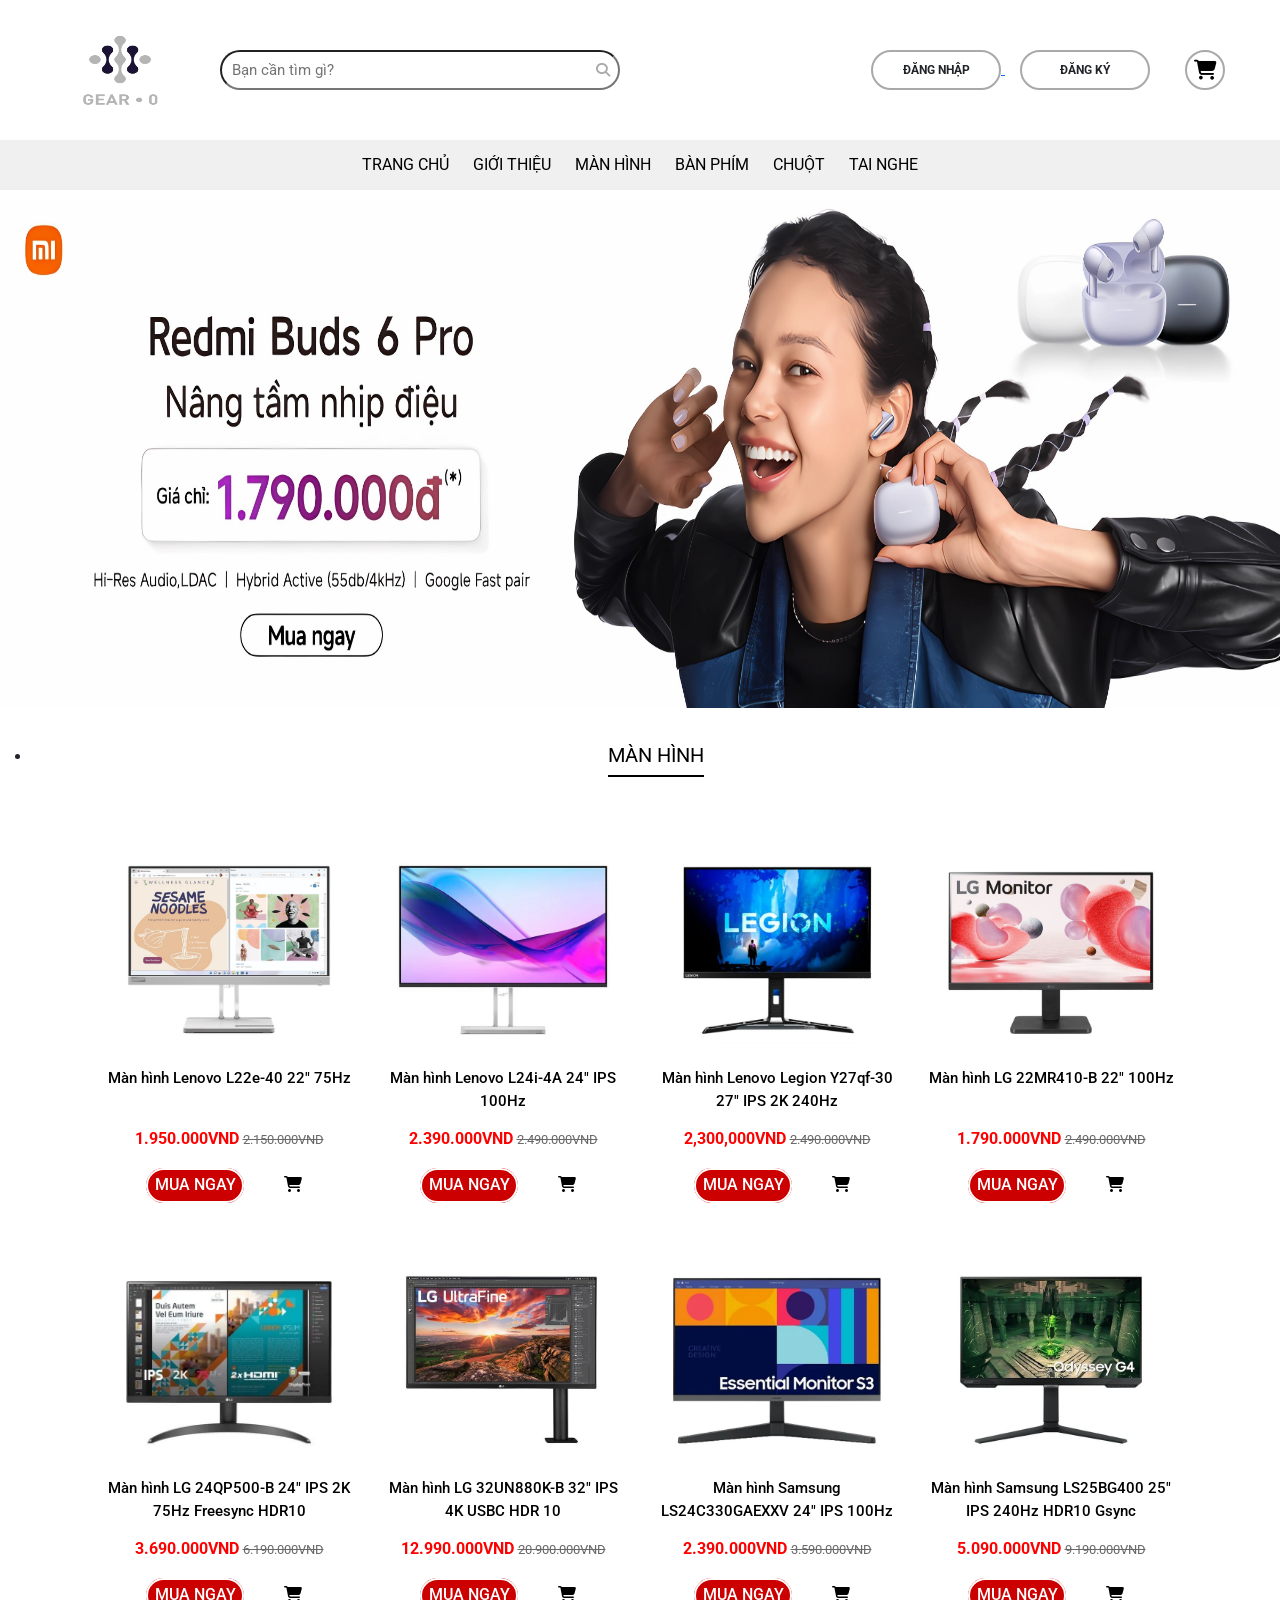
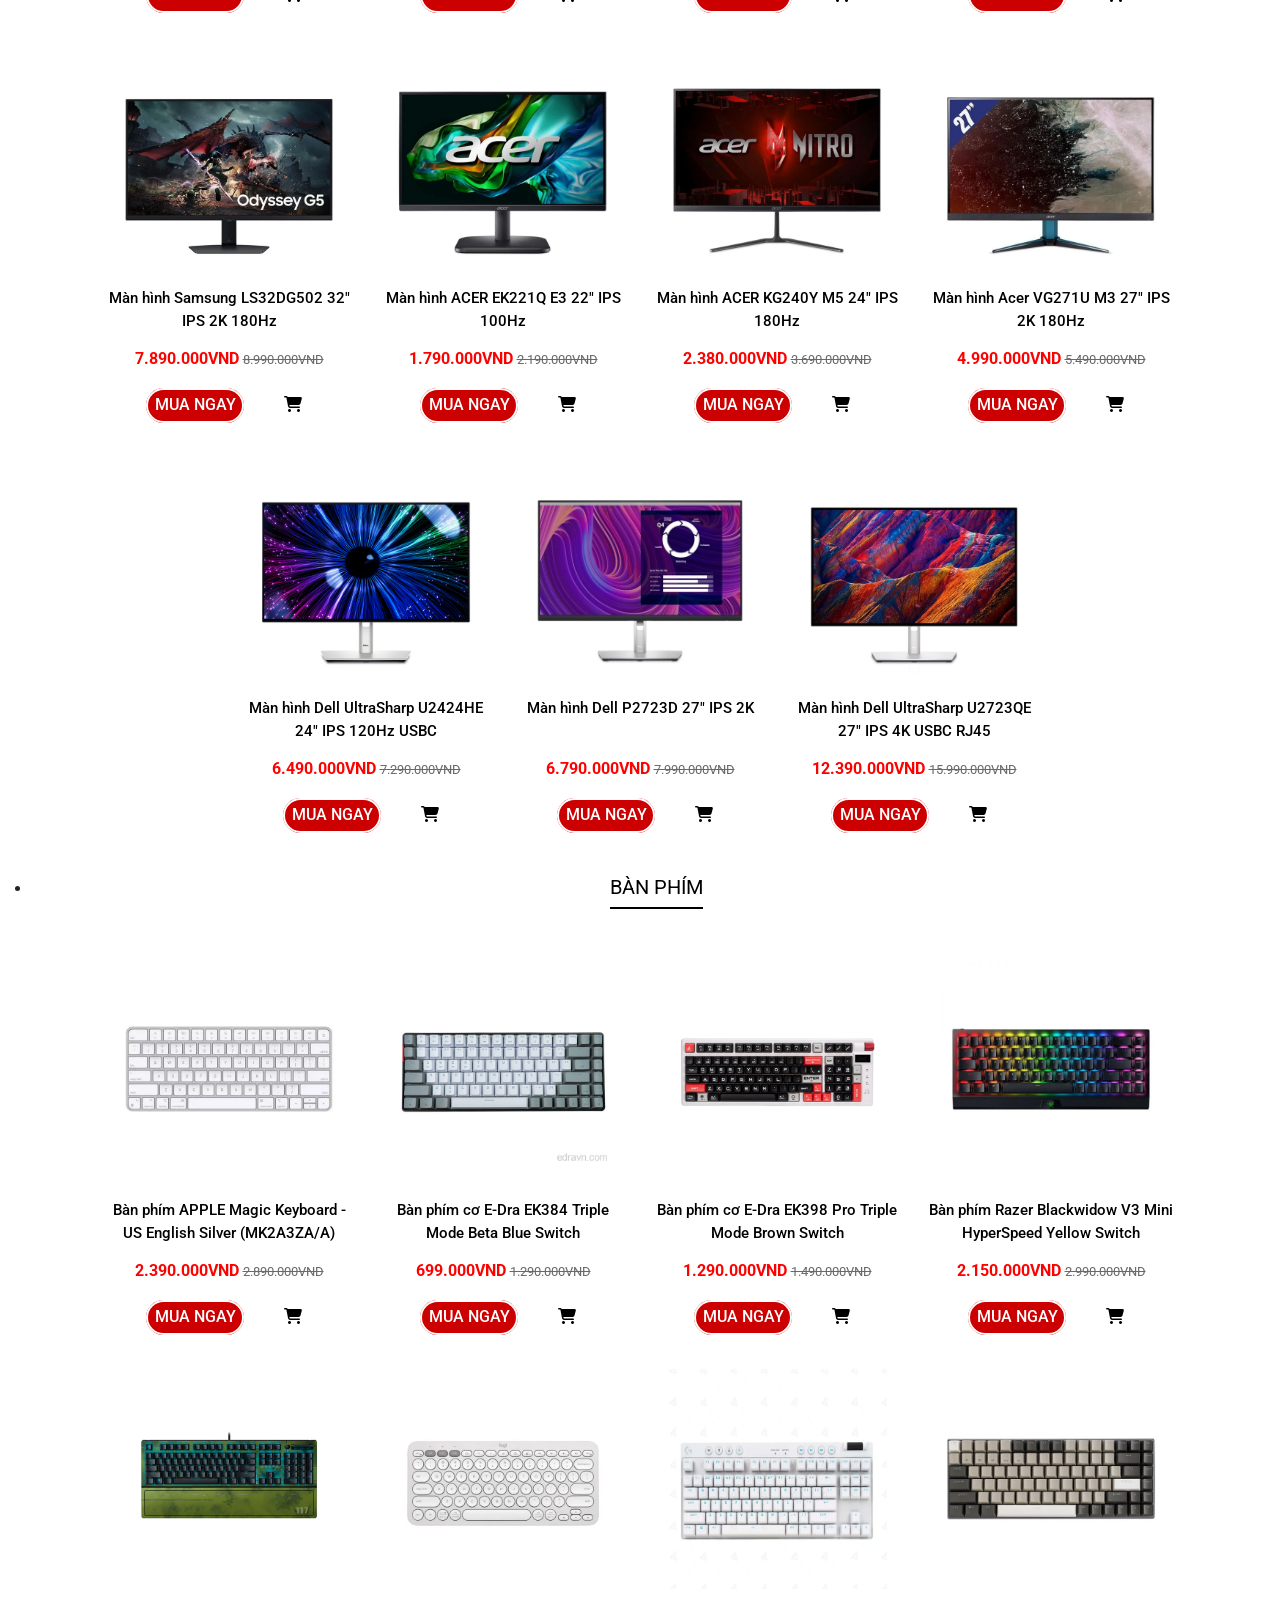
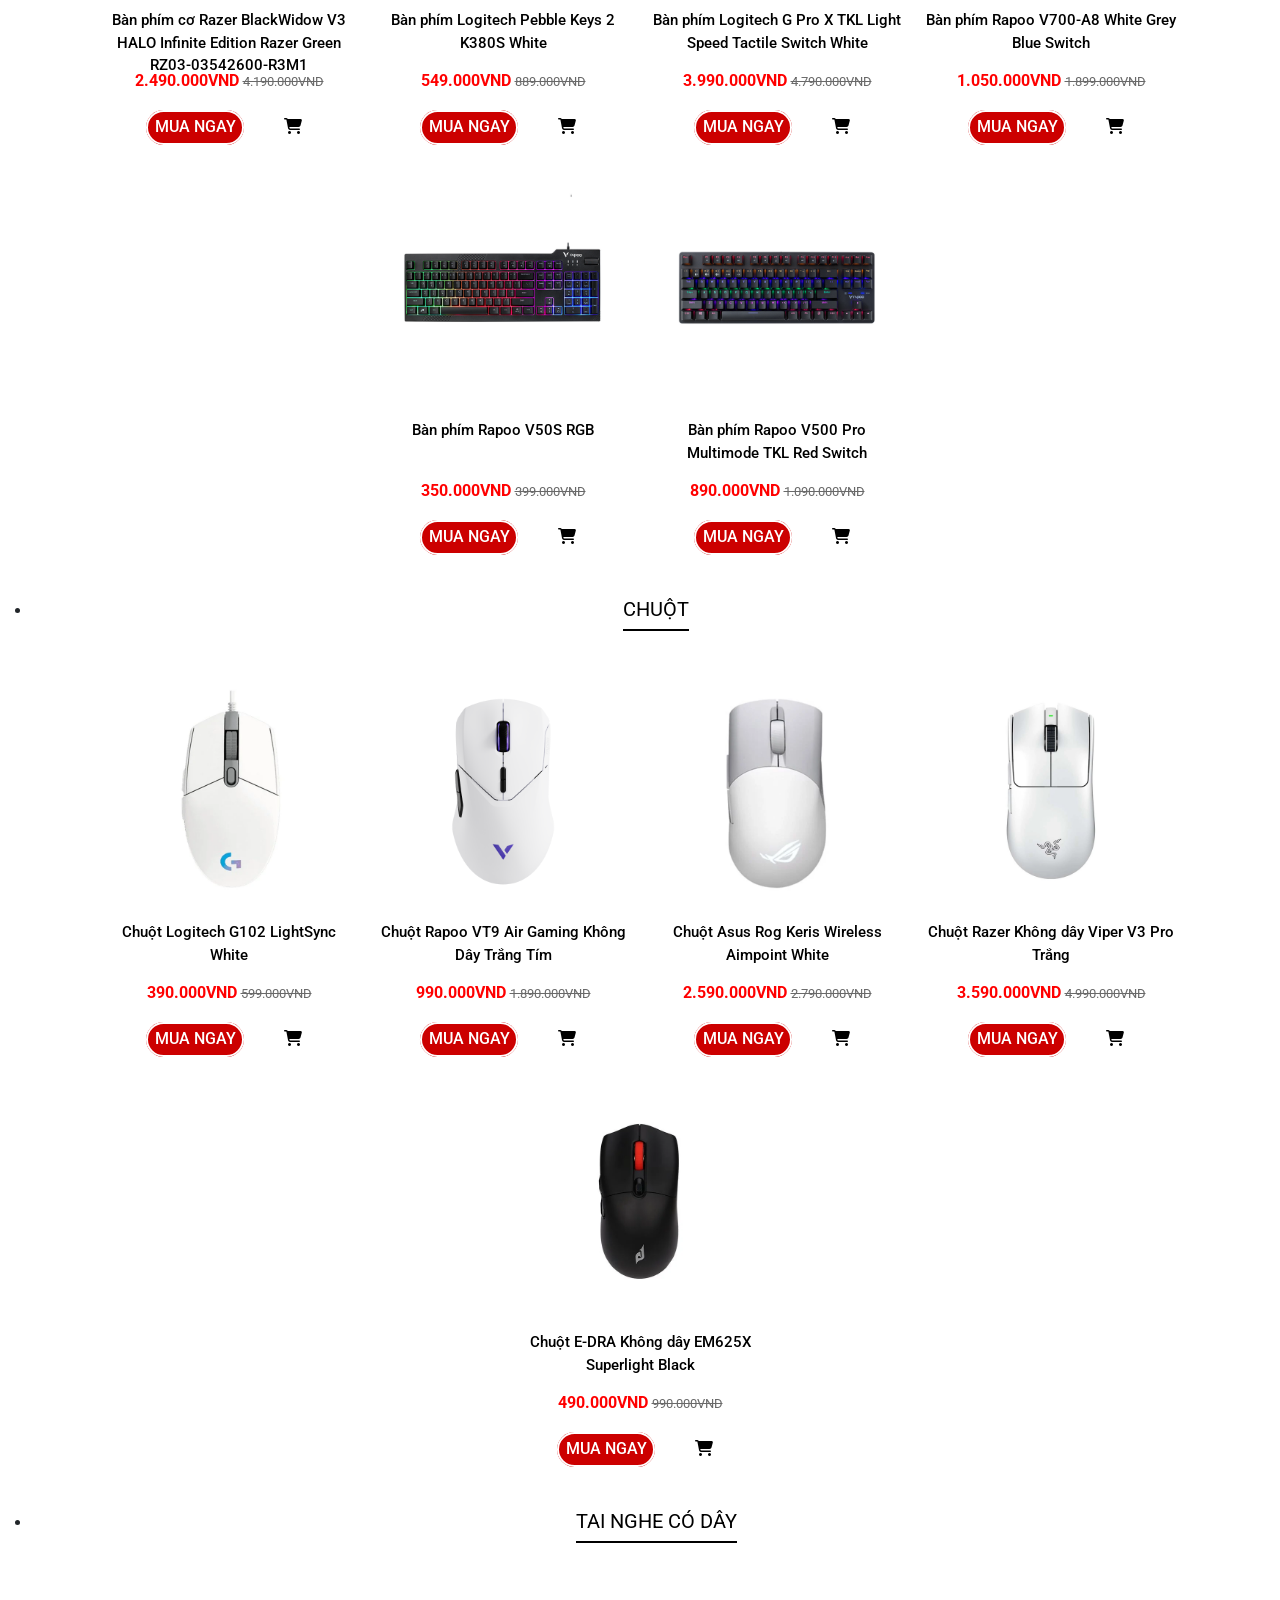
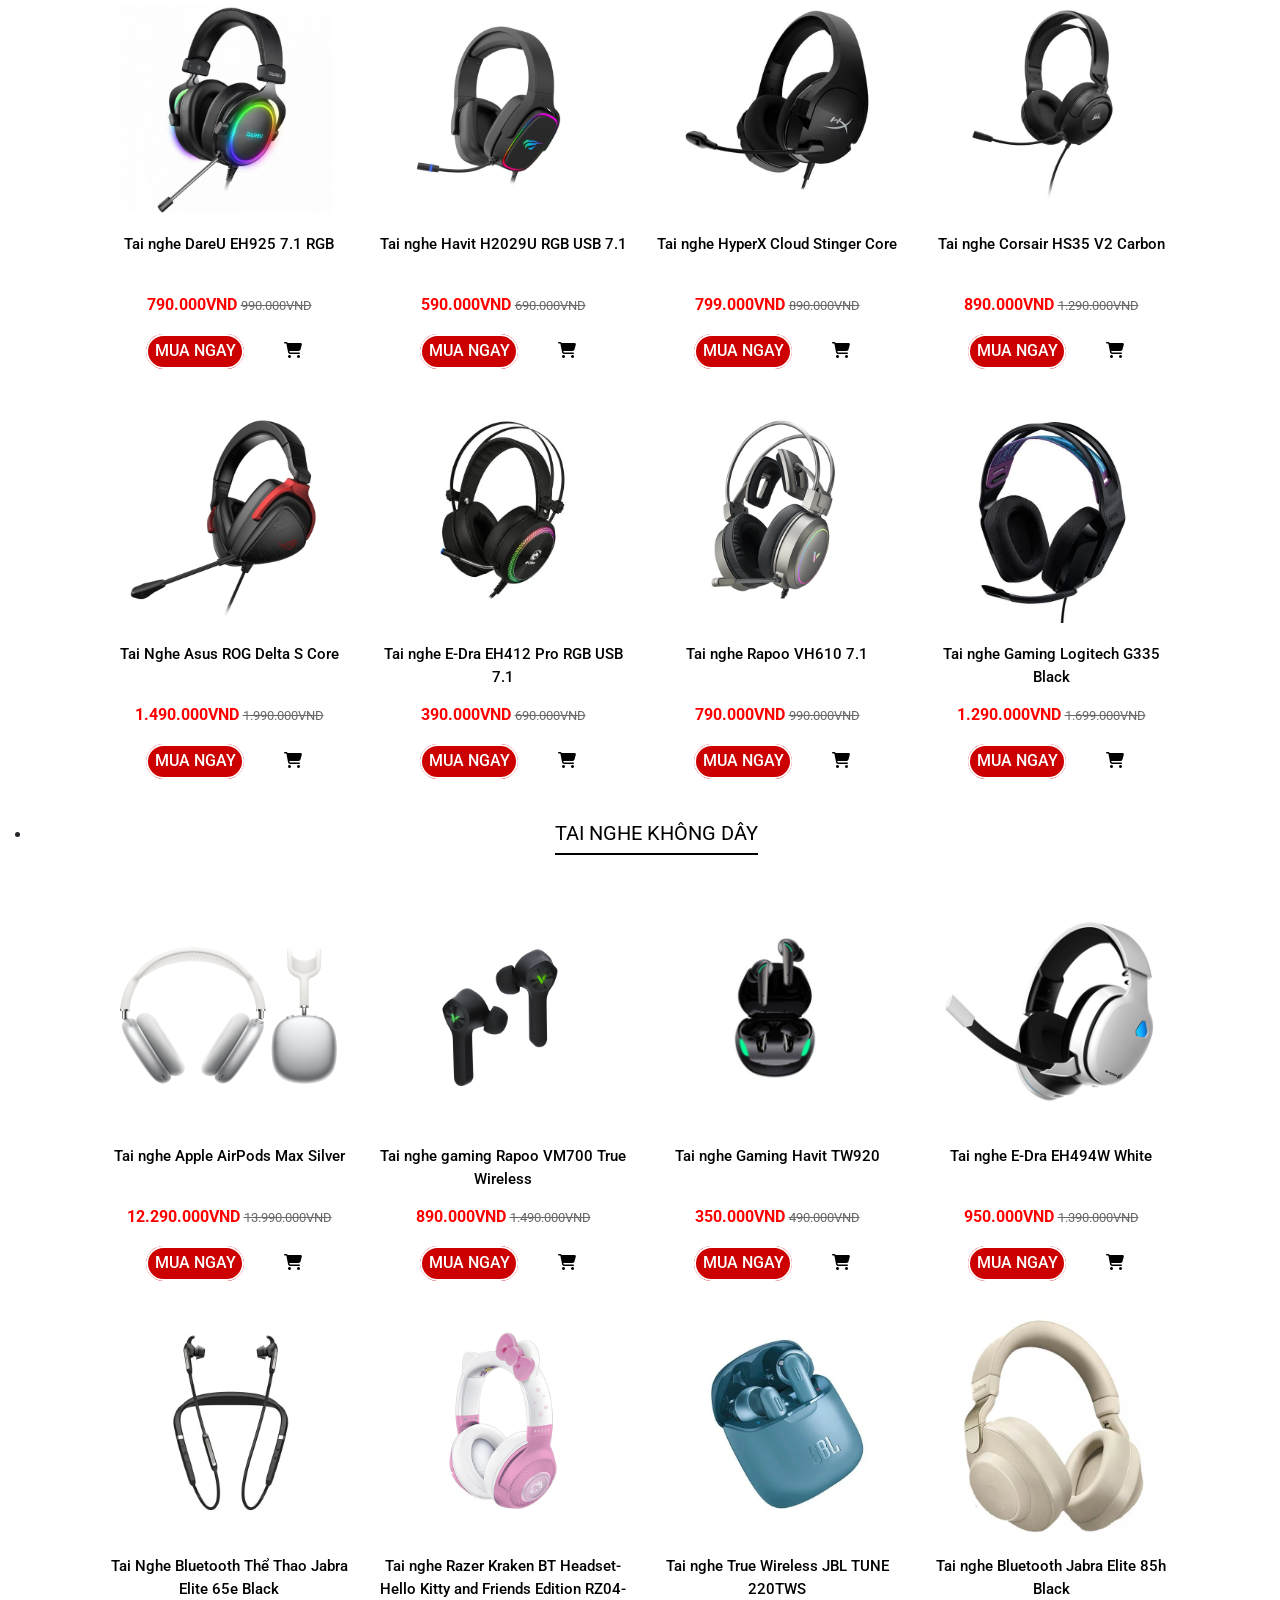
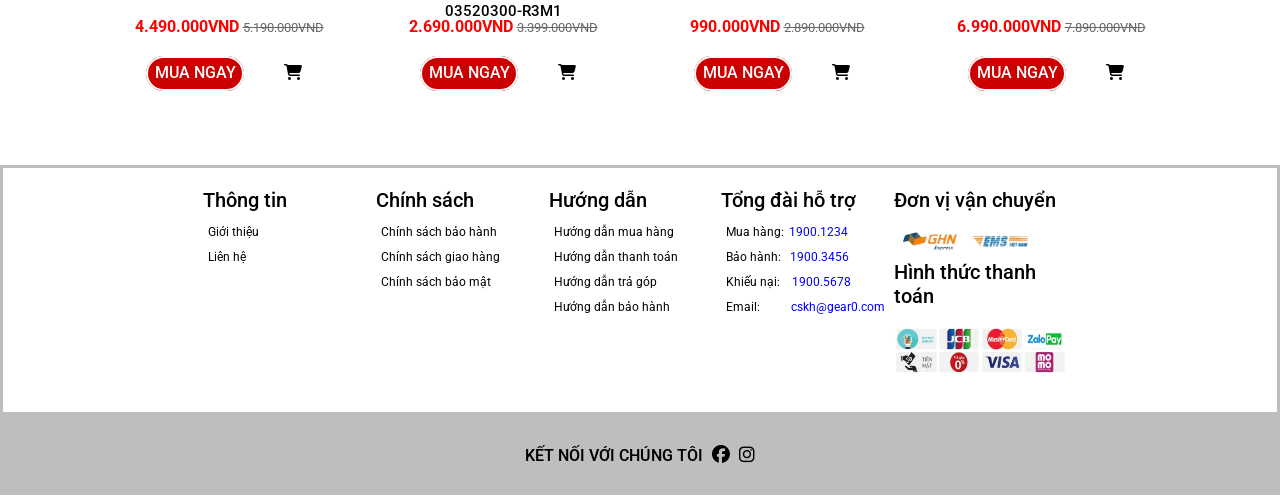
==== index.html @ 665cc982 "Up src lần đầu" ====
<!DOCTYPE html>
<html lang="en">
<head>
    <meta charset="UTF-8" />
    <meta name="viewport" content="width=device-width, initial-scale=1.0" />
    <title>Chuyên phụ kiện điện tử</title>
    <link rel="stylesheet" href="./assets/css/reset.css">
    <link rel="stylesheet" href="./assets/css/footer.css" />
    <link rel="stylesheet" href="./assets/css/header.css">
    <link rel="stylesheet" href="./assets/css/nav.css">
    <link rel="stylesheet" href="./assets/css/article.css">
    <link rel="stylesheet" href="https://cdnjs.cloudflare.com/ajax/libs/font-awesome/6.7.2/css/all.min.css">
    <link rel="icon" href="/assets/img/logo.png">
    <script src="https://cdn.jsdelivr.net/npm/bootstrap@5.3.3/dist/js/bootstrap.bundle.min.js" integrity="sha384-YvpcrYf0tY3lHB60NNkmXc5s9fDVZLESaAA55NDzOxhy9GkcIdslK1eN7N6jIeHz" crossorigin="anonymous"></script>
    <link href="https://cdn.jsdelivr.net/npm/bootstrap@5.3.3/dist/css/bootstrap.min.css" rel="stylesheet" integrity="sha384-QWTKZyjpPEjISv5WaRU9OFeRpok6YctnYmDr5pNlyT2bRjXh0JMhjY6hW+ALEwIH" crossorigin="anonymous">
</head>
<body>
   <div class="container-fluid" style="padding: 0 ;">
    <header>
        <a href="#">
            <img src="assets/img/logo.png" width="130px" height="100px" alt="" />
        </a>
        <div class="input-box">
            <i class="fa-solid fa-magnifying-glass"></i>
            <input
                type="text"
                class="input-field"
                placeholder="Bạn cần tìm gì?"
            /> 
        </div>
        <div class="header-button">
            <a href="/login.html">
                <button class="btn" id="loginBtn"><span></span>ĐĂNG NHẬP</button>
            </a>
            <a href="/register.html">
                <button class="btn" id="registerBtn">
                    <span></span>ĐĂNG KÝ
                </button>
            </a>
        </div>
        <a href="delivery.html" style="text-decoration: none;">
            <div class="shop-button">
                <i class="fa-solid fa-cart-shopping"></i>
            </div>
        </a>
    </header>

    <nav>
        <div class="menu">
        <ul>
            <li><a href="#">TRANG CHỦ</a></li>
            <li>
                <a href="/aboutus.html">GIỚI THIỆU</a>
                <div class="sub-menu">
                    <ul>
                    <li><a href="/aboutus.html">Về chúng tôi</a><i class="fa-regular fa-hand"></i></li>
                    <li><a href="/contact.html">Liên hệ</a><i class="fa-solid fa-phone"></i></li>
                    </ul>
                </div>
            </li>
            <li>
                <a href="./screen.html">MÀN HÌNH</a>
                <div class="sub-menu">
                    <ul>
                    <li><a href="#">Màn hình Lenovo</a></li>
                    <li><a href="#">Màn hình LG</a></li>
                    <li><a href="#">Màn hình Samsung</a></li>
                    <li><a href="#">Màn hình Acer</a></li>
                    <li><a href="#">Màn hình E-Dra</a></li>
                    <li><a href="#">Màn hình Dell</a></li>
                    </ul>
                </div>
            </li>
            <li>
            <a href="./keyboard.html">BÀN PHÍM</a>
            </li>
            <li><a href="#">CHUỘT</a></li>
            <li>
                <a href="#">TAI NGHE</a>
                <div class="sub-menu">
                    <ul>
                    <li><a href="#">Tai nghe có dây</a></li>
                    <li><a href="#">Tai nghe Bluetooth</a></li>
                    </ul>
                </div>
            </li>
        </ul>
        </div>
    </nav>
    
    <article>
        <div class="image-article">
            <a href="#">
                <img src="assets/img/background.jpg" width="1520px" alt="" />
            </a>
        </div>
        <div class="menu-article">
            <ul>
                <li>
                    <a href="#">MÀN HÌNH</a>
                </li>
            </ul>
        </div>
        <div class="colunm">
            <div class="product">
                <a href="./productdetail.html">
                    <img src="assets/img/ManHinh/lenovo_l22e_40.webp" alt="" />
                </a>
                <div class="name">
                <a href="#">Màn hình Lenovo L22e-40 22" 75Hz</a>
                </div>
                <div class="price">
                    <strong>1.950.000VND</strong>
                    <del>2.150.000VND</del>
                </div>
                <div class="buy-btn">
                    <a href="#" class="buy-btn-">
                        MUA NGAY
                    </a>
                    <a href="#" class="buy-btn--">
                        <i class="fa-solid fa-cart-shopping"></i>
                    </a>
                </div>
            </div>

            <div class="product">
                <a href="#">
                    <img src="assets/img/ManHinh/lenovo_l24i_4a.webp" alt=""/>
                </a>
                <div class="name">
                <a href="#">Màn hình Lenovo L24i-4A 24" IPS 100Hz</a>
                </div>
                    <div class="price">
                    <strong>2.390.000VND</strong>
                    <del>2.490.000VND</del>
                </div>
                <div class="buy-btn">
                    <a href="#" class="buy-btn-">
                        MUA NGAY
                    </a>
                    <a href="#" class="buy-btn--">
                        <i class="fa-solid fa-cart-shopping"></i>
                    </a>
                </div>
                
            </div>

            <div class="product">
                <a href="#">
                    <img src="assets/img/ManHinh/lenovo_y27qf_30.webp" alt=""/>
                </a>
                <div class="name">
                    <a href="#">Màn hình Lenovo Legion Y27qf-30 27" IPS 2K 240Hz</a>
                </div>
                <div class="price">
                    <strong>2,300,000VND</strong>
                    <del>2.490.000VND</del>
                </div>
                <div class="buy-btn">
                    <a href="#" class="buy-btn-">
                        MUA NGAY
                    </a>
                    <a href="#" class="buy-btn--">
                        <i class="fa-solid fa-cart-shopping"></i>
                    </a>
                </div>
                
            </div>

            <div class="product">
                <a href="#">
                    <img src="assets/img/ManHinh/lg_22mr410_b.webp" alt="" />
                </a>
                <div class="name">
                    <a href="#">Màn hình LG 22MR410-B 22" 100Hz</a>
                </div>
                <div class="price">
                    <strong>1.790.000VND</strong>
                    <del>2.490.000VND</del>
                </div>
                <div class="buy-btn">
                    <a href="#" class="buy-btn-">
                        MUA NGAY
                    </a>
                    <a href="#" class="buy-btn--">
                        <i class="fa-solid fa-cart-shopping"></i>
                    </a>
                </div>
                
            </div>

            <div class="product">
                <a href="#">
                    <img src="assets/img/ManHinh/lg_24qp500_b.webp" alt="" />
                </a>
                <div class="name">
                    <a href="#">Màn hình LG 24QP500-B 24" IPS 2K 75Hz Freesync HDR10</a>
                </div>
                <div class="price">
                    <strong>3.690.000VND</strong>
                    <del>6.190.000VND</del>
                </div>
                <div class="buy-btn">
                    <a href="#" class="buy-btn-">
                        MUA NGAY
                    </a>
                    <a href="#" class="buy-btn--">
                        <i class="fa-solid fa-cart-shopping"></i>
                    </a>
                </div>
                
            </div>

            <div class="product">
                <a href="#">
                    <img src="assets/img/ManHinh/lg_32un880k_b.webp" alt=""/>
                </a>
                <div class="name">
                    <a href="#">Màn hình LG 32UN880K-B 32" IPS 4K USBC HDR 10</a>
                </div>
                <div class="price">
                    <strong>12.990.000VND</strong>
                    <del>20.900.000VND</del>
                </div>
                <div class="buy-btn">
                    <a href="#" class="buy-btn-">
                        MUA NGAY
                    </a>
                    <a href="#" class="buy-btn--">
                        <i class="fa-solid fa-cart-shopping"></i>
                    </a>
                </div>
                
            </div>

            <div class="product">
                <a href="#">
                    <img src="assets/img/ManHinh/samsung_ls25c330gaexxv.webp" alt=""/>
                </a>
                <div class="name">
                    <a href="#">Màn hình Samsung LS24C330GAEXXV 24" IPS 100Hz</a>
                </div>
                <div class="price">
                    <strong>2.390.000VND</strong>
                    <del>3.590.000VND</del>
                </div>
                <div class="buy-btn">
                    <a href="#" class="buy-btn-">
                        MUA NGAY
                    </a>
                    <a href="#" class="buy-btn--">
                        <i class="fa-solid fa-cart-shopping"></i>
                    </a>
                </div>
                
            </div>

            <div class="product">
                <a href="#">
                    <img src="assets/img/ManHinh/samsung_ls35bg400.webp" alt=""/>
                </a>
                <div class="name">
                    <a href="#">Màn hình Samsung LS25BG400 25" IPS 240Hz HDR10 Gsync</a>
                </div>
                <div class="price">
                    <strong>5.090.000VND</strong>
                    <del>9.190.000VND</del>
                </div>
                <div class="buy-btn">
                    <a href="#" class="buy-btn-">
                        MUA NGAY
                    </a>
                    <a href="#" class="buy-btn--">
                        <i class="fa-solid fa-cart-shopping"></i>
                    </a>
                </div>
                
            </div>

            <div class="product">
                <a href="#">
                    <img src="assets/img/ManHinh/samsung_ls32dg502.webp" alt=""/>
                </a>
                <div class="name">
                <a href="#">Màn hình Samsung LS32DG502 32" IPS 2K 180Hz</a>
                </div>
                <div class="price">
                    <strong>7.890.000VND</strong>
                    <del>8.990.000VND</del>
                </div>
                <div class="buy-btn">
                    <a href="#" class="buy-btn-">
                        MUA NGAY
                    </a>
                    <a href="#" class="buy-btn--">
                        <i class="fa-solid fa-cart-shopping"></i>
                    </a>
                </div>
                
            </div>

            <div class="product">
                <a href="#"> 
                    <img src="assets/img/ManHinh/acer_ek221q_e3.webp" alt=""/>
                </a>
                <div class="name">
                    <a href="#">Màn hình ACER EK221Q E3 22" IPS 100Hz</a>
                </div>
                <div class="price">
                    <strong>1.790.000VND</strong>
                    <del>2.190.000VND</del>
                </div>
                <div class="buy-btn">
                    <a href="#" class="buy-btn-">
                        MUA NGAY
                    </a>
                    <a href="#" class="buy-btn--">
                        <i class="fa-solid fa-cart-shopping"></i>
                    </a>
                </div>
                
            </div>

            <div class="product">
                <a href="#">
                    <img src="assets/img/ManHinh/acer_kg240y_m5.webp" alt=""/>
                </a>
                <div class="name">
                    <a href="#">Màn hình ACER KG240Y M5 24" IPS 180Hz</a>
                </div>
                <div class="price">
                    <strong>2.380.000VND</strong>
                    <del>3.690.000VND</del>
                </div>
                <div class="buy-btn">
                    <a href="#" class="buy-btn-">
                        MUA NGAY
                    </a>
                    <a href="#" class="buy-btn--">
                        <i class="fa-solid fa-cart-shopping"></i>
                    </a>
                </div>
                
            </div>

            <div class="product">
                <a href="#"> 
                    <img src="assets/img/ManHinh/acer_vg271u_m3.webp" alt="" />
                </a>
                <div class="name">
                    <a href="#">Màn hình Acer VG271U M3 27" IPS 2K 180Hz</a>
                </div>
                <div class="price">
                    <strong>4.990.000VND</strong>
                    <del>5.490.000VND</del>
                </div>
                <div class="buy-btn">
                    <a href="#" class="buy-btn-">
                        MUA NGAY
                    </a>
                    <a href="#" class="buy-btn--">
                        <i class="fa-solid fa-cart-shopping"></i>
                    </a>
                </div>
                
            </div>

            <div class="product">
                <a href="#">
                    <img src="assets/img/ManHinh/dell_ultrasharp_u2424he.webp"alt=""/>
                </a>
                <div class="name">
                    <a href="#">Màn hình Dell UltraSharp U2424HE 24" IPS 120Hz USBC</a>
                </div>
                <div class="price">
                    <strong>6.490.000VND</strong>
                    <del>7.290.000VND</del>
                </div>
                <div class="buy-btn">
                    <a href="#" class="buy-btn-">
                        MUA NGAY
                    </a>
                    <a href="#" class="buy-btn--">
                        <i class="fa-solid fa-cart-shopping"></i>
                    </a>
                </div>
                
            </div>

            <div class="product">
                <a href="#">
                    <img src="assets/img/ManHinh/dell_p2723d.webp" alt=""/> </a>
                <div class="name">
                    <a href="#">Màn hình Dell P2723D 27" IPS 2K</a>
                </div>
                <div class="price">
                    <strong>6.790.000VND</strong>
                    <del>7.990.000VND</del>
                </div>
                <div class="buy-btn">
                    <a href="#" class="buy-btn-">
                        MUA NGAY
                    </a>
                    <a href="#" class="buy-btn--">
                        <i class="fa-solid fa-cart-shopping"></i>
                    </a>
                </div>
                
            </div>

            <div class="product">
                <a href="#">
                <img src="assets/img/ManHinh/dell_ultrasharp_u2723qe.jpg" alt=""/>
                </a>
                <div class="name">
                    <a href="#">Màn hình Dell UltraSharp U2723QE 27" IPS 4K USBC RJ45</a>
                </div>
                <div class="price">
                    <strong>12.390.000VND</strong>
                    <del>15.990.000VND</del>
                </div>
                <div class="buy-btn">
                    <a href="#" class="buy-btn-">
                        MUA NGAY
                    </a>
                    <a href="#" class="buy-btn--">
                        <i class="fa-solid fa-cart-shopping"></i>
                    </a>
                </div>
                
            </div>
        </div>

        <div class="menu-article">
            <ul>
                <li>
                    <a href="basketball.html">BÀN PHÍM</a>
                </li>
            </ul>
        </div>
        <div class="colunm">
            <div class="product">
                <a href="#">
                    <img src="assets/img/BanPhim/apple_magic.webp" alt="" />
                </a>
                <div class="name">
                    <a href="#">Bàn phím APPLE Magic Keyboard - US English Silver (MK2A3ZA/A)</a>
                </div>
                <div class="price">
                    <strong>2.390.000VND</strong>
                    <del>2.890.000VND</del>
                </div>
                <div class="buy-btn">
                    <a href="#" class="buy-btn-">
                        MUA NGAY
                    </a>
                    <a href="#" class="buy-btn--">
                        <i class="fa-solid fa-cart-shopping"></i>
                    </a>
                </div>
                
            </div>

            <div class="product">
                <a href="#">
                    <img src="assets/img/BanPhim/e_dra_ek384.webp" alt="" />
                </a>
                <div class="name">
                    <a href="#">Bàn phím cơ E-Dra EK384 Triple Mode Beta Blue Switch</a>
                </div>
                <div class="price">
                    <strong>699.000VND</strong>
                    <del>1.290.000VND</del>
                </div>
                <div class="buy-btn">
                    <a href="#" class="buy-btn-">
                        MUA NGAY
                    </a>
                    <a href="#" class="buy-btn--">
                        <i class="fa-solid fa-cart-shopping"></i>
                    </a>
                </div>
                
            </div>

            <div class="product">
                <a href="#">
                    <img src="assets/img/BanPhim/e_dra_ek398.webp" alt="" />
                </a>
                <div class="name">
                <a href="#">Bàn phím cơ E-Dra EK398 Pro Triple Mode Brown Switch</a>
                </div>
                <div class="price">
                    <strong>1.290.000VND</strong>
                    <del>1.490.000VND</del>
                </div>
                <div class="buy-btn">
                    <a href="#" class="buy-btn-">
                        MUA NGAY
                    </a>
                    <a href="#" class="buy-btn--">
                        <i class="fa-solid fa-cart-shopping"></i>
                    </a>
                </div>
                
            </div>

            <div class="product">
                <a href="#">
                    <img src="assets/img/BanPhim/razer_blackwidow_v3_mini.webp" alt="" />
                </a>
                <div class="name">
                <a href="#">Bàn phím Razer Blackwidow V3 Mini HyperSpeed Yellow Switch</a>
                </div>
                <div class="price">
                    <strong>2.150.000VND</strong>
                    <del>2.990.000VND</del>
                </div>
                <div class="buy-btn">
                    <a href="#" class="buy-btn-">
                        MUA NGAY
                    </a>
                    <a href="#" class="buy-btn--">
                        <i class="fa-solid fa-cart-shopping"></i>
                    </a>
                </div>
                
            </div>

            <div class="product">
                <a href="#">
                    <img src="assets/img/BanPhim/razer_blackwidow_v3_halo.webp" alt="" /> 
                </a>
                <div class="name">
                    <a href="#">Bàn phím cơ Razer BlackWidow V3 HALO Infinite Edition Razer Green RZ03-03542600-R3M1</a>
                </div>
                <div class="price">
                    <strong>2.490.000VND</strong>
                    <del>4.190.000VND</del>
                </div>
                <div class="buy-btn">
                    <a href="#" class="buy-btn-">
                        MUA NGAY
                    </a>
                    <a href="#" class="buy-btn--">
                        <i class="fa-solid fa-cart-shopping"></i>
                    </a>
                </div>
                
            </div>

            <div class="product">
                <a href="#">
                    <img src="assets/img/BanPhim/logitech_pebble_keys_2.webp" alt="" />
                </a>
                <div class="name">
                    <a href="#">Bàn phím Logitech Pebble Keys 2 K380S White</a>
                </div>
                <div class="price">
                    <strong>549.000VND</strong>
                    <del>889.000VND</del>
                </div>
                <div class="buy-btn">
                    <a href="#" class="buy-btn-">
                        MUA NGAY
                    </a>
                    <a href="#" class="buy-btn--">
                        <i class="fa-solid fa-cart-shopping"></i>
                    </a>
                </div>
                
            </div>

            <div class="product">
                <a href="#">
                    <img src="assets/img/BanPhim/logitech_g_pro_x.webp" alt="" />
                </a>
                <div class="name">
                <a href="#">Bàn phím Logitech G Pro X TKL Light Speed Tactile Switch White</a>
                </div>
                <div class="price">
                    <strong>3.990.000VND</strong>
                    <del>4.790.000VND</del>
                </div>
                <div class="buy-btn">
                    <a href="#" class="buy-btn-">
                        MUA NGAY
                    </a>
                    <a href="#" class="buy-btn--">
                        <i class="fa-solid fa-cart-shopping"></i>
                    </a>
                </div>
                
            </div>

            <div class="product">
                <a href="#">
                    <img src="assets/img/BanPhim/rapoo_v700_a8.webp" alt="" />
                </a>
                <div class="name">
                    <a href="#">Bàn phím Rapoo V700-A8 White Grey Blue Switch</a>
                </div>
                <div class="price">
                    <strong>1.050.000VND</strong>
                    <del>1.899.000VND</del>
                </div>
                <div class="buy-btn">
                    <a href="#" class="buy-btn-">
                        MUA NGAY
                    </a>
                    <a href="#" class="buy-btn--">
                        <i class="fa-solid fa-cart-shopping"></i>
                    </a>
                </div>
                
            </div>

            <div class="product">
                <a href="#">
                    <img src="assets/img/BanPhim/rapoo_v50s.webp" alt="" />
                </a>
                <div class="name">
                    <a href="#">Bàn phím Rapoo V50S RGB</a>
                </div>
                <div class="price">
                    <strong>350.000VND</strong>
                    <del>399.000VND</del>
                </div>
                <div class="buy-btn">
                    <a href="#" class="buy-btn-">
                        MUA NGAY
                    </a>
                    <a href="#" class="buy-btn--">
                        <i class="fa-solid fa-cart-shopping"></i>
                    </a>
                </div>
                
            </div>

            <div class="product">
                <a href="#"> 
                    <img src="assets/img/BanPhim/rapoo_v500_pro.webp" alt="" />
                </a>
                <div class="name">
                    <a href="#">Bàn phím Rapoo V500 Pro Multimode TKL Red Switch</a>
                </div>
                <div class="price">
                    <strong>890.000VND</strong>
                    <del>1.090.000VND</del>
                </div>
                <div class="buy-btn">
                    <a href="#" class="buy-btn-">
                        MUA NGAY
                    </a>
                    <a href="#" class="buy-btn--">
                        <i class="fa-solid fa-cart-shopping"></i>
                    </a>
                </div>
                
                </div>
        </div>

        <div class="menu-article">
            <ul>
                <li>
                    <a href="#">CHUỘT</a>
                </li>
            </ul>
        </div>
        <div class="colunm">
            <div class="product">
                <a href="#">
                    <img src="assets/img/Chuot/logitech_g102.webp" alt=""/>
                </a>
                <div class="name">
                    <a href="#">Chuột Logitech G102 LightSync White</a>
                </div>
                <div class="price">
                    <strong>390.000VND</strong>
                    <del>599.000VND</del>
                </div>
                <div class="buy-btn">
                    <a href="#" class="buy-btn-">
                        MUA NGAY
                    </a>
                    <a href="#" class="buy-btn--">
                        <i class="fa-solid fa-cart-shopping"></i>
                    </a>
                </div>
                
            </div>

            <div class="product">
                <a href="#">
                    <img src="assets/img/Chuot/rapoo_vt9.webp" alt=""/>
                </a>
                <div class="name">
                    <a href="#">Chuột Rapoo VT9 Air Gaming Không Dây Trắng Tím</a>
                </div>
                <div class="price">
                    <strong>990.000VND</strong>
                    <del>1.890.000VND</del>
                </div>
                <div class="buy-btn">
                    <a href="#" class="buy-btn-">
                        MUA NGAY
                    </a>
                    <a href="#" class="buy-btn--">
                        <i class="fa-solid fa-cart-shopping"></i>
                    </a>
                </div>
                
            </div>

            <div class="product">
                <a href="#">
                    <img src="assets/img/Chuot/asus_rog_keris.webp" alt=""/></a>
                <div class="name">
                    <a href="#">Chuột Asus Rog Keris Wireless Aimpoint White</a>
                </div>
                <div class="price">
                    <strong>2.590.000VND</strong>
                    <del>2.790.000VND</del>
                </div>
                <div class="buy-btn">
                    <a href="#" class="buy-btn-">
                        MUA NGAY
                    </a>
                    <a href="#" class="buy-btn--">
                        <i class="fa-solid fa-cart-shopping"></i>
                    </a>
                </div>
                
            </div>

            <div class="product">
                <a href="#">
                    <img src="assets/img/Chuot/razer_viper_v3.webp" alt=""/></a>
                <div class="name">
                    <a href="#">Chuột Razer Không dây Viper V3 Pro Trắng</a>
                </div>
                <div class="price">
                    <strong>3.590.000VND</strong>
                    <del>4.990.000VND</del>
                </div>
                <div class="buy-btn">
                    <a href="#" class="buy-btn-">
                        MUA NGAY
                    </a>
                    <a href="#" class="buy-btn--">
                        <i class="fa-solid fa-cart-shopping"></i>
                    </a>
                </div>
                
            </div>

            <div class="product">
                <a href="#">
                    <img src="assets/img/Chuot/e_dra_em625x.webp" alt=""/>
                </a>
                <div class="name">
                    <a href="#">Chuột E-DRA Không dây EM625X Superlight Black</a>
                </div>
                <div class="price">
                    <strong>490.000VND</strong>
                    <del>990.000VND</del>
                </div>
                <div class="buy-btn">
                    <a href="#" class="buy-btn-">
                        MUA NGAY
                    </a>
                    <a href="#" class="buy-btn--">
                        <i class="fa-solid fa-cart-shopping"></i>
                    </a>
                </div>
                
            </div>
        </div>

        <div class="menu-article">
            <ul>
                <li>
                    <a href="#">TAI NGHE CÓ DÂY</a>
                </li>
            </ul>
        </div>
        <div class="colunm">
            <div class="product">
                <a href="#">
                    <img src="assets/img/TaiNgheCoDay/dareu_eh825.webp" alt=""/></a>
                <div class="name">
                    <a href="#">Tai nghe DareU EH925 7.1 RGB</a>
                </div>
                <div class="price">
                    <strong>790.000VND</strong>
                    <del>990.000VND</del>
                </div>
                <div class="buy-btn">
                    <a href="#" class="buy-btn-">
                        MUA NGAY
                    </a>
                    <a href="#" class="buy-btn--">
                        <i class="fa-solid fa-cart-shopping"></i>
                    </a>
                </div>
                
            </div>

            <div class="product">
                <a href="#">
                    <img src="assets/img/TaiNgheCoDay/havit_h2029u.webp" alt=""/>
                </a>
                <div class="name">
                    <a href="#">Tai nghe Havit H2029U RGB USB 7.1</a>
                </div>
                <div class="price">
                    <strong>590.000VND</strong>
                    <del>690.000VND</del>
                </div>
                <div class="buy-btn">
                    <a href="#" class="buy-btn-">
                        MUA NGAY
                    </a>
                    <a href="#" class="buy-btn--">
                        <i class="fa-solid fa-cart-shopping"></i>
                    </a>
                </div>
                
            </div>

            <div class="product">
                <a href="#">
                    <img src="assets/img/TaiNgheCoDay/hyperx_cloud_stringer_core.webp" alt=""/>
                </a>
                <div class="name">
                    <a href="#">Tai nghe HyperX Cloud Stinger Core</a>
                </div>
                <div class="price">
                    <strong>799.000VND</strong>
                    <del>890.000VND</del>
                </div>
                <div class="buy-btn">
                    <a href="#" class="buy-btn-">
                        MUA NGAY
                    </a>
                    <a href="#" class="buy-btn--">
                        <i class="fa-solid fa-cart-shopping"></i>
                    </a>
                </div>
                
            </div>

            <div class="product">
                <a href="#">
                    <img src="assets/img/TaiNgheCoDay/corsair_hs35_v2.webp" alt=""/>
                </a>
                <div class="name">
                    <a href="#">Tai nghe Corsair HS35 V2 Carbon</a>
                </div>
                <div class="price">
                    <strong>890.000VND</strong>
                    <del>1.290.000VND</del>
                </div>
                <div class="buy-btn">
                    <a href="#" class="buy-btn-">
                        MUA NGAY
                    </a>
                    <a href="#" class="buy-btn--">
                        <i class="fa-solid fa-cart-shopping"></i>
                    </a>
                </div>
                
            </div>

            <div class="product">
                <a href="#">
                    <img src="assets/img/TaiNgheCoDay/asus_rog_delta_s_core.webp" alt=""/>
                </a>
                <div class="name">
                    <a href="#">Tai Nghe Asus ROG Delta S Core</a>
                </div>
                <div class="price">
                    <strong>1.490.000VND</strong>
                    <del>1.990.000VND</del>
                </div>
                <div class="buy-btn">
                    <a href="#" class="buy-btn-">
                        MUA NGAY
                    </a>
                    <a href="#" class="buy-btn--">
                        <i class="fa-solid fa-cart-shopping"></i>
                    </a>
                </div>
                
            </div>

            <div class="product">
                <a href="#">
                    <img src="assets/img/TaiNgheCoDay/edra_eh412.webp" alt=""/>
                </a>
                <div class="name">
                    <a href="#">Tai nghe E-Dra EH412 Pro RGB USB 7.1</a>
                </div>
                <div class="price">
                    <strong>390.000VND</strong>
                    <del>690.000VND</del>
                </div>
                <div class="buy-btn">
                    <a href="#" class="buy-btn-">
                        MUA NGAY
                    </a>
                    <a href="#" class="buy-btn--">
                        <i class="fa-solid fa-cart-shopping"></i>
                    </a>
                </div>
                
            </div>

            <div class="product">
                <a href="#">
                    <img src="assets/img/TaiNgheCoDay/rapoo_vh610.webp" alt=""/>
                </a>
                <div class="name">
                    <a href="#">Tai nghe Rapoo VH610 7.1</a>
                </div>
                <div class="price">
                    <strong>790.000VND</strong>
                    <del>990.000VND</del>
                </div>
                <div class="buy-btn">
                    <a href="#" class="buy-btn-">
                        MUA NGAY
                    </a>
                    <a href="#" class="buy-btn--">
                        <i class="fa-solid fa-cart-shopping"></i>
                    </a>
                </div>
                
            </div>

            <div class="product">
                <a href="#">
                    <img src="assets/img/TaiNgheCoDay/logitech_g335.webp" alt=""/>
                </a>
                <div class="name">
                    <a href="#">Tai nghe Gaming Logitech G335 Black</a>
                </div>
                <div class="price">
                    <strong>1.290.000VND</strong>
                    <del>1.699.000VND</del>
                </div>
                <div class="buy-btn">
                    <a href="#" class="buy-btn-">
                        MUA NGAY
                    </a>
                    <a href="#" class="buy-btn--">
                        <i class="fa-solid fa-cart-shopping"></i>
                    </a>
                </div>
                
            </div>
        </div>

        <div class="menu-article">
        <ul>
            <li>
                <a href="#">TAI NGHE KHÔNG DÂY</a>
            </li>
        </ul>
        </div>
        <div class="colunm">
        <div class="product">
            <a href="#">
                <img src="assets/img/TaiNgheKhongDay/apple_airpods_max.webp" alt=""/>
            </a>
            <div class="name">
                <a href="#">Tai nghe Apple AirPods Max Silver</a>
            </div>
            <div class="price">
                <strong>12.290.000VND</strong>
                <del>13.990.000VND</del>
            </div>
            <div class="buy-btn">
                    <a href="#" class="buy-btn-">
                        MUA NGAY
                    </a>
                    <a href="#" class="buy-btn--">
                        <i class="fa-solid fa-cart-shopping"></i>
                    </a>
                </div>
        </div
        >

        <div class="product">
            <a href="#">
                <img src="assets/img/TaiNgheKhongDay/rapoo_vm700.webp" alt=""/></a>
            <div class="name">
                <a href="#">Tai nghe gaming Rapoo VM700 True Wireless</a>
            </div>
            <div class="price">
                <strong>890.000VND</strong>
                <del>1.490.000VND</del>
            </div>
            <div class="buy-btn">
                    <a href="#" class="buy-btn-">
                        MUA NGAY
                    </a>
                    <a href="#" class="buy-btn--">
                        <i class="fa-solid fa-cart-shopping"></i>
                    </a>
                </div>
        </div
        >

        <div class="product">
            <a href="#">
                <img src="assets/img/TaiNgheKhongDay/havit_tw920.webp" alt=""/>
            </a>
            <div class="name">
                <a href="#">Tai nghe Gaming Havit TW920</a>
            </div>
            <div class="price">
                <strong>350.000VND</strong>
                <del>490.000VND</del>
            </div>
            <div class="buy-btn">
                    <a href="#" class="buy-btn-">
                        MUA NGAY
                    </a>
                    <a href="#" class="buy-btn--">
                        <i class="fa-solid fa-cart-shopping"></i>
                    </a>
                </div>
        </div
        >

        <div class="product">
            <a href="#">
                <img src="assets/img/TaiNgheKhongDay/edra_eh494w.webp" alt=""/>
            </a>
            <div class="name">
                <a href="#">Tai nghe E-Dra EH494W White</a>
            </div>
            <div class="price">
                <strong>950.000VND</strong>
                <del>1.390.000VND</del>
            </div>
            <div class="buy-btn">
                    <a href="#" class="buy-btn-">
                        MUA NGAY
                    </a>
                    <a href="#" class="buy-btn--">
                        <i class="fa-solid fa-cart-shopping"></i>
                    </a>
                </div>
        </div
        >

        <div class="product">
            <a href="#">
                <img src="assets/img/TaiNgheKhongDay/jabra_elite_65e.webp" alt=""/>
            </a>
            <div class="name">
                <a href="#">Tai Nghe Bluetooth Thể Thao Jabra Elite 65e Black</a>
            </div>
            <div class="price">
                <strong>4.490.000VND</strong>
                <del>5.190.000VND</del>
            </div>
            <div class="buy-btn">
                    <a href="#" class="buy-btn-">
                        MUA NGAY
                    </a>
                    <a href="#" class="buy-btn--">
                        <i class="fa-solid fa-cart-shopping"></i>
                    </a>
                </div>
        </div
        >

        <div class="product">
            <a href="#">
                <img src="assets/img/TaiNgheKhongDay/razer_kraken_bt_hello_kitty.webp" alt=""/>
            </a>
            <div class="name">
                <a href="#">Tai nghe Razer Kraken BT Headset-Hello Kitty and Friends Edition RZ04-03520300-R3M1</a>
            </div>
            <div class="price">
                <strong>2.690.000VND</strong>
                <del>3.399.000VND</del>
            </div>
            <div class="buy-btn">
                    <a href="#" class="buy-btn-">
                        MUA NGAY
                    </a>
                    <a href="#" class="buy-btn--">
                        <i class="fa-solid fa-cart-shopping"></i>
                    </a>
                </div>
        </div
        >

        <div class="product">
            <a href="#">
                <img src="assets/img/TaiNgheKhongDay/jbl_tune_220tws.webp" alt=""/>
            </a>
            <div class="name">
                <a href="#">Tai nghe True Wireless JBL TUNE 220TWS</a>
            </div>
            <div class="price">
                <strong>990.000VND</strong>
                <del>2.890.000VND</del>
            </div>
            <div class="buy-btn">
                    <a href="#" class="buy-btn-">
                        MUA NGAY
                    </a>
                    <a href="#" class="buy-btn--">
                        <i class="fa-solid fa-cart-shopping"></i>
                    </a>
                </div>
        </div
        >

        <div class="product">
            <a href="#">
                <img src="assets/img/TaiNgheKhongDay/jabra_elite_85h.webp" alt=""/>
            </a>
            <div class="name">
                <a href="#">Tai nghe Bluetooth Jabra Elite 85h Black</a>
            </div>
            <div class="price">
                <strong>6.990.000VND</strong>
                <del>7.890.000VND</del>
            </div>
            <div class="buy-btn">
                    <a href="#" class="buy-btn-">
                        MUA NGAY
                    </a>
                    <a href="#" class="buy-btn--">
                        <i class="fa-solid fa-cart-shopping"></i>
                    </a>
                </div>
        </div
        >
        </div>
    </article>

    <footer>
        <div class="footer-top">
            <div class="footer-box">
            <div class="footer-top-column">
                <h5 class="footer-heading">Thông tin</h5>
                <ul>
                    <li class="footer-top-list" style="list-style: none;">
                    <a href="#">Giới thiệu</a>
                    <a href="/contact.html">Liên hệ</a>
                    </li>
                </ul>
            </div>

            <div class="footer-top-column">
                <h5 class="footer-heading">Chính sách</h5>
                <ul>
                <li class="footer-top-list" style="list-style: none;">
                    <a href="#">Chính sách bảo hành</a>
                    <a href="#">Chính sách giao hàng</a>
                    <a href="#">Chính sách bảo mật</a>
                </li>
                </ul>
            </div>

            <div class="footer-top-column">
                <h5 class="footer-heading">Hướng dẫn</h5>
                <ul>
                <li class="footer-top-list" style="list-style: none;">
                    <a href="#">Hướng dẫn mua hàng</a>
                    <a href="#">Hướng dẫn thanh toán</a>
                    <a href="#">Hướng dẫn trả góp</a>
                    <a href="#">Hướng dẫn bảo hành</a>
                </li>
                </ul>
            </div>

            <div class="footer-top-column">
                <h5 class="footer-heading">Tổng đài hỗ trợ</h5>
                <ul>
                    <li class="footer-top-list" style="list-style: none;">
                        <div class="contact">
                            <p href="#">Mua hàng:
                                <a href="" style="padding-left: 5px;" class="list-info">1900.1234</a>
                            </p>
                        </div>
                        <div class="contact">
                            <p href="#">Bảo hành:
                                <a href="" style="padding-left: 9px;" class="list-info">1900.3456</a>
                            </p>
                        </div>
                        <div class="contact">
                            <p href="#">Khiếu nại:
                                <a href="" style="padding-left: 12px;" class="list-info">1900.5678</a>
                            </p>
                        </div>
                        <div class="contact">
                            <p href="#">Email:
                                <a href="" style="padding-left: 31px;" class="list-info">cskh@gear0.com</a>
                            </p>
                        </div>
                    </li>
                </ul>
            </div>

            <div class="footer-top-column">
                <h5 class="footer-heading">Đơn vị vận chuyển</h5>
                <img src="./assets/img/dvvc.png" width="145px" height="40px" alt="">
                <h5 style="padding-bottom: 10px;">Hình thức thanh toán</h5>
                <img src="./assets/img/httt.png" width="300px" height="50px" alt="">
            </div>
            </div>
        </div>
        <div class="footer-bottom">
            KẾT NỐI VỚI CHÚNG TÔI
            <a href="https://www.facebook.com/" class="icon">
                <i class="fa-brands fa-facebook"></i>
            </a>
            <a href="https://www.instagram.com/" class="icon">
                <i class="fa-brands fa-instagram"></i>
            </a>
        </div>
    </footer>
    </div>
</body>
</html>
---- assets/css/footer.css ----
.container-fluid footer {
  line-height: 25px;
  color: #000;
  list-style: none;
}

.footer-box {
  padding: 0 210px 0 200px;
  display: flex;
}

.footer-top {
  height: 250px;
  border: 3px solid #bebebe;
  
}

.footer-top-column {
  padding: 20px 0px 0 0px;
  width: 20%;
  text-align: left;
  
}

.footer-top-column ul {
  padding-left: 5px;
}

.footer-top-list>a,
.footer-top-list p {
  color: #000;
  font-size: 12px;
  display: grid;
  text-decoration: none;
  display: flex;
}

.contact p {
  margin: 0;
}

.list-info {
  color: blue;
  text-decoration: none;
}

.footer-bottom {
  height: 80px;
  background-color: #bebebe;
  text-align: center;
  line-height: 80px;
  font-weight: 550;
}

.icon {
  font-size: 18px;
  padding: 0 0 0 5px;
  text-decoration: none;
  color: #000;
}
---- assets/css/header.css ----
@import url('https://fonts.googleapis.com/css2?family=Roboto:ital,wght@0,100..900;1,100..900&family=Sen:wght@400..800&display=swap');
* {
    margin: 0;
    padding: 0;
    box-sizing: border-box;
    font-family: "Roboto", serif;
    max-width: 100%;
}
body {
    display: flex;
    flex-direction: column;
    min-height: 100vh;
    text-align: center;
}
  
.container-fluid {
    flex: 1;
    position: relative;
}
  
.container-fluid header {
    display: flex;
    justify-content: flex-start;
    align-items: center;
    padding: 20px;
    position: relative;
}
  
.container-fluid header>a {
   padding: 0 35px 0 35px;
}
  
header .input-box {
    display: flex;
    align-items: center;
    position: relative;
}
  
header .input-field {
    font-size: 15px;
    height: 40px;
    width: 400px;
    padding: 0 10px 0 10px;
    border-radius: 30px;
    outline: none;
}
  
.input-box i {
    position: absolute;
    right: 10px;
    font-size: 14px;
    color: #a9a9a9;
}

.input-box i:hover {
    color: #000;
}
  
header .header-button .btn {
    width: 130px;
    height: 40px;
    font-size: 12px;
    text-align: center;
    font-weight: 700;
    border-radius: 30px;
    background: transparent;
    position: relative;
    overflow: hidden;
    cursor: pointer;
    border: 2px solid #a9a9a9;
}
  
.header-button .btn:hover {
    background-color: #00cccc;
    color: #f0f0f0;
    border: 2px solid #00cccc;
    transition: 0.5s;
}
  
.header-button {
    margin-left: auto;
}
  
#registerBtn {
    margin-left: 15px;
}

.shop-button {
    height: 40px;
    width: 40px;
    color: #000;
    border: 2px solid #a9a9a9;
    line-height: 36px;
    font-size: 20px;
    text-align: center;
    border-radius: 50%;
}

.shop-button:hover {
    background-color: #00cccc;
    color: #f0f0f0;
    border: 2px solid #00cccc;
    transition: 0.5s;
}
---- assets/css/nav.css ----
.menu ul {
    list-style-type: none;
    margin: 0;
    padding: 0;
    background-color: #f0f0f0;
    text-align: center;
}
  
.menu ul li a {
    color: black;
    text-decoration: none;
    line-height: 50px;
    text-transform: uppercase;
}
  
.menu ul li::after {
    content: "";
    height: 3px;
    width: 0;
    background: #00cccc;
    position: absolute;
    left: 0;
    bottom: 10px;
    transition: 1s;
    z-index: 1;
}
  
.menu ul li:hover::after {
    width: 100%;
}
  
.menu ul ul li::after {
    content: "";
    height: 3px;
    width: 0;
    position: absolute;
    background: none;
    left: 0;
    bottom: 10px;
    transition: 0.5s;
    z-index: 1;
}
  
.menu ul ul li:hover::after {
    width: 70%;
}
  
.menu ul li a:hover,
.menu ul li i:hover {
    color: #00cccc;
}
  
.menu ul li {
    display: inline-block;
    position: relative;
    margin: 0 10px;
}
  
.menu ul ul {
    padding: 0px;
    margin: 0px;
    list-style: none;
    border-radius: 3px;
    width: 200px;
    position: absolute;
    display: none;
    z-index: 2;
}
  
.menu ul ul a {
    line-height: 35px;
    color: black;
    text-transform: none;
}
  
.menu ul li:hover ul {
    display: block;
}
  
.sub-menu ul li {
    background-color: #f0f0f0;
    text-align: left;
    min-width: 160px;
    list-style-type: none;
}

.fa-hand,
.fa-phone {
    font-size: 15px;
    float: right;
    padding: 10px 10px 10px 0;
}
---- assets/css/article.css ----
.container-fluid article {
    min-height: 550px;
    width: 100%;
    flex: 1;
    margin-bottom: 60px;
    margin-top: 10px;
    position: relative;
    z-index: 1;
    text-align: center;
}
  
.image-article a img {
    /* width: 50%; */
    display: block;
    height: 508px;
    background-size: contain;
    transition: transform 0.5s ease;
}
  
.image-article a {
    display: inline-block;
    overflow: hidden;
}
  
.image-article a:hover img {
    transform: scale(1.02);
}
  
.menu-article {
    text-align: center;
    margin-top: 30px;
    margin-bottom: 30px;
}
  
.menu-article ul li a {
    text-decoration: none;
    color: black;
    font-size: 20px;
    line-height: 20px;
    padding-bottom: 10px;
    border-bottom: 2px solid black;
    display: inline-block;
}
  
.column {
    width: 100%;
    height: 230px;
    margin-bottom: 15px;
    display: flex;
    justify-content: center;
}
  
.product {
    padding: 15px;
    margin: 5px -15px;
    width: 100%;
    max-width: 300px;
    height: auto;
    text-align: center;
    position: relative;
    display: inline-block;
    transition: transform 0.3s ease;
}

.product:hover {
    transform: scale(1.05);
}
  
.product img {
    width: 220px;
    height: 220px;
    margin-bottom: 10px;
}

.name {
    margin: 10px 10px;    
}
  
.product .name a {
    height: 50px;
    font-size: 15px;
    text-decoration: none;
    color: black;
    font-weight: 500;
    display: block;
    margin-bottom: 10px;
}
  
.product .name a:hover {
    text-decoration: none;
    color: #cc0000;
}
.product .price strong {
    color: red;
}
.product .price del {
    color: #696969;
    font-size: 12.5px;
}

.buy-btn {
    padding: 22px 0px 0 0px;
    text-align: center;
}
.buy-btn- {
    text-decoration: none;
    color: #fff;
    margin-right: 30px;
    padding: 5px 2px 7px 7px;
    background-color: #cc0000;
    border: 2px solid #fff;
    border-radius: 20px;
    font-weight: 500;
}
.buy-btn-:hover {
    color: #cc0000;
    background-color: #fff;  
    border-color: #cc0000;
    transition: 0.3s;
}

.buy-btn-- {
    padding: 6px 8px;
    color: #000;
    border: 2px solid #fff;
    border-radius: 50%;
}
.buy-btn--:hover {
    color: #fff;
    background-color: #cc0000;
    transition: 0.3s;
}
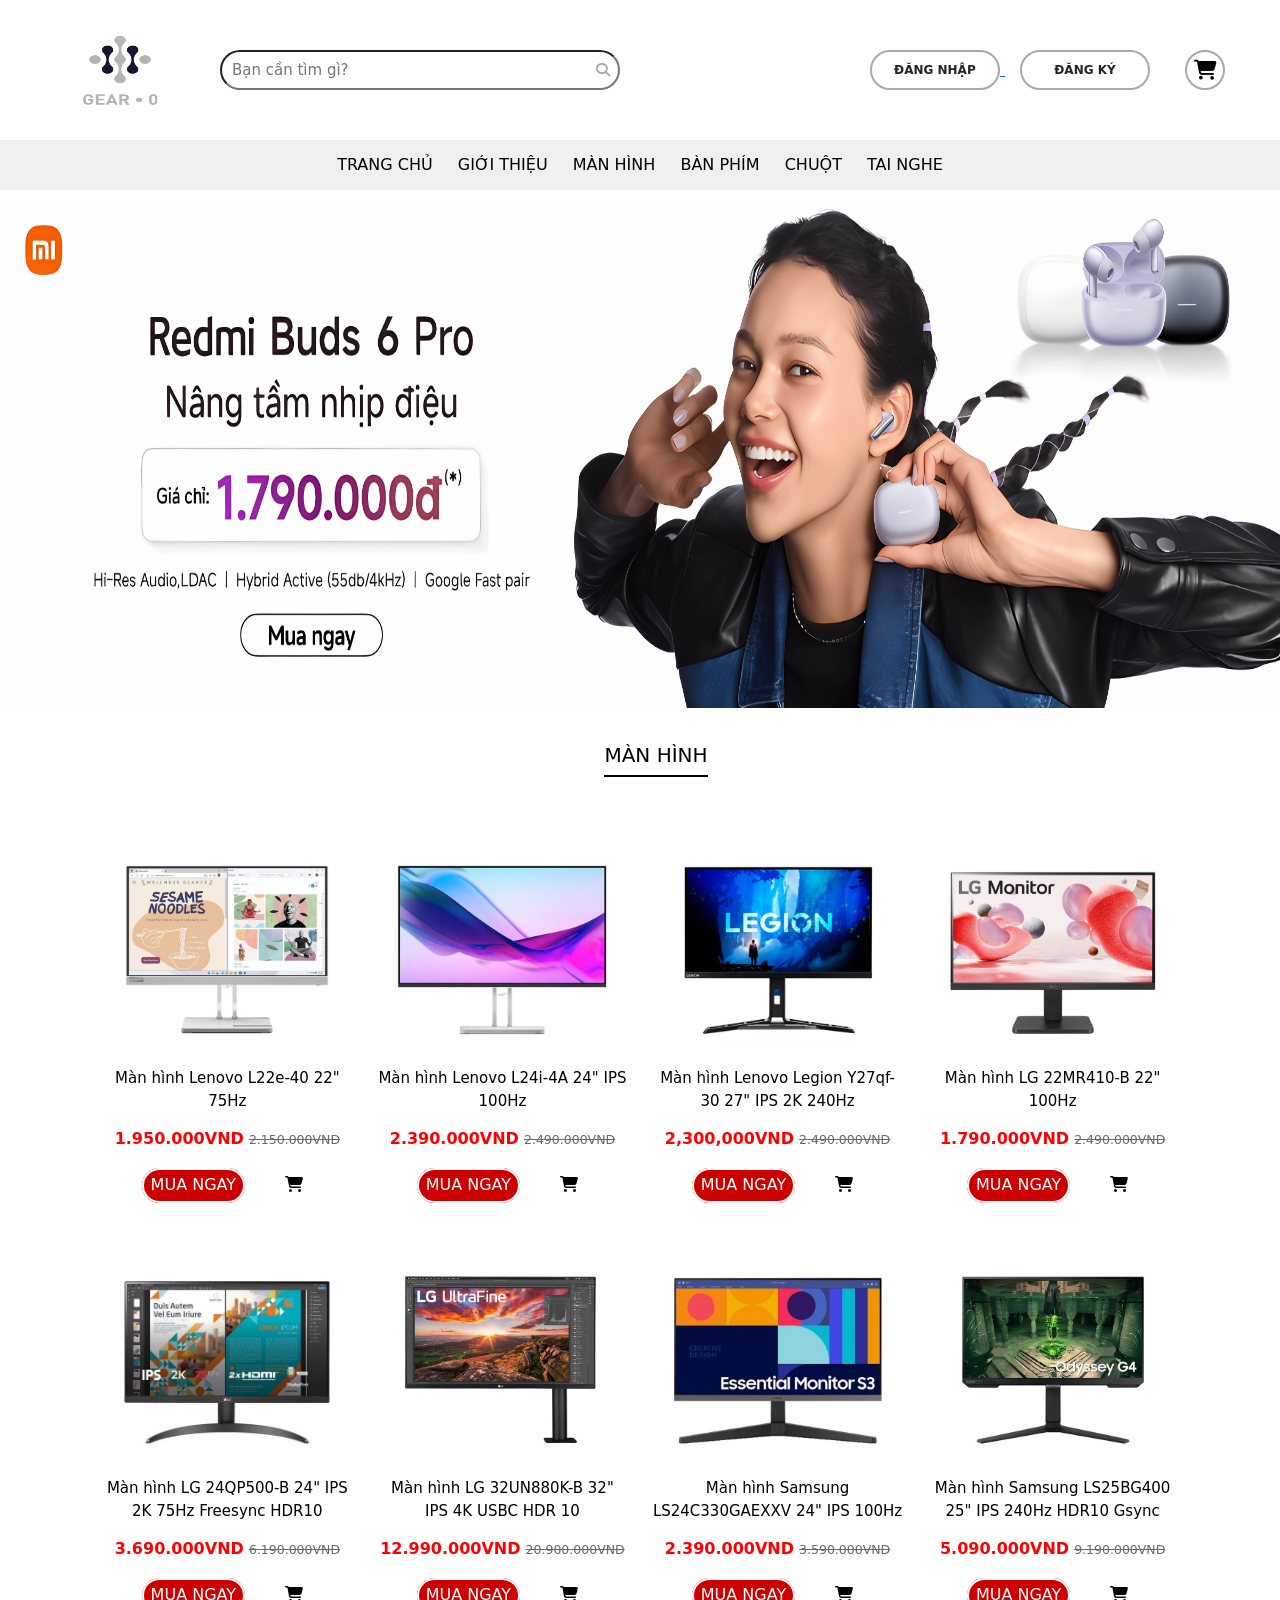
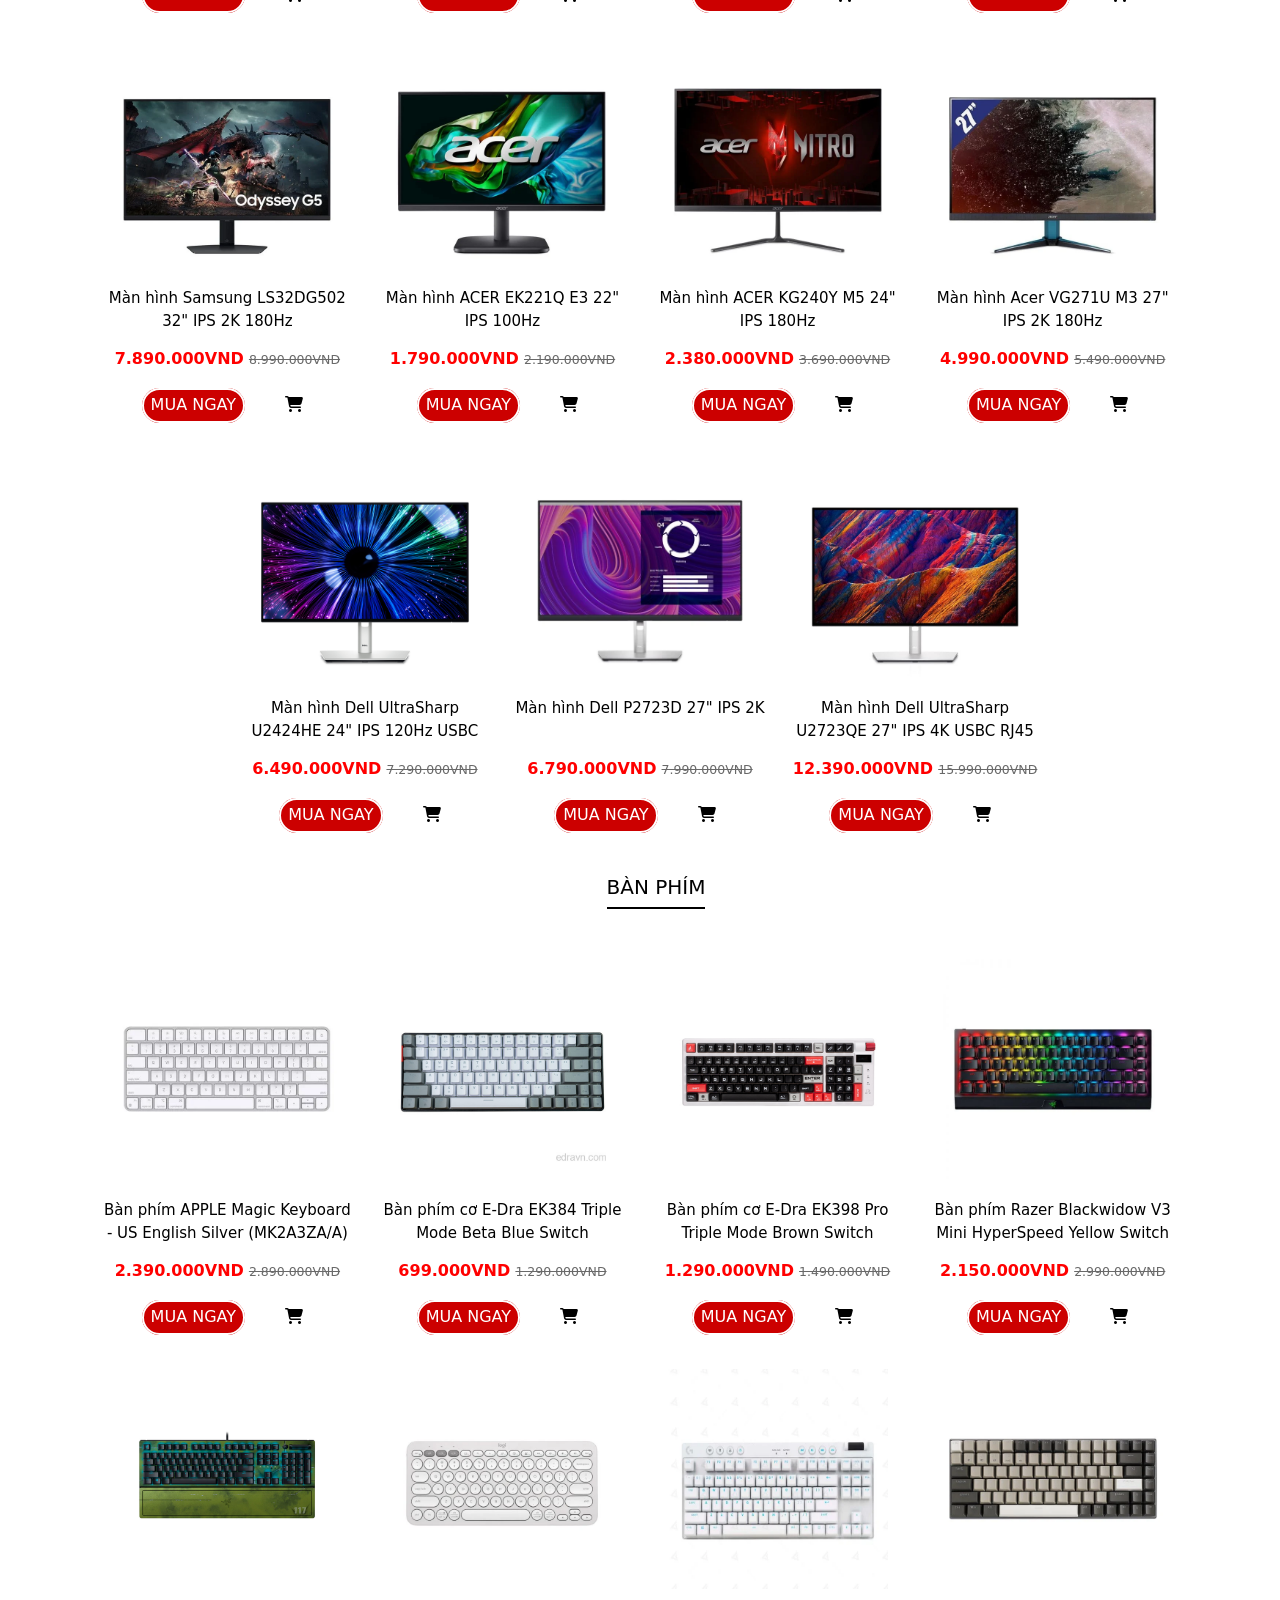
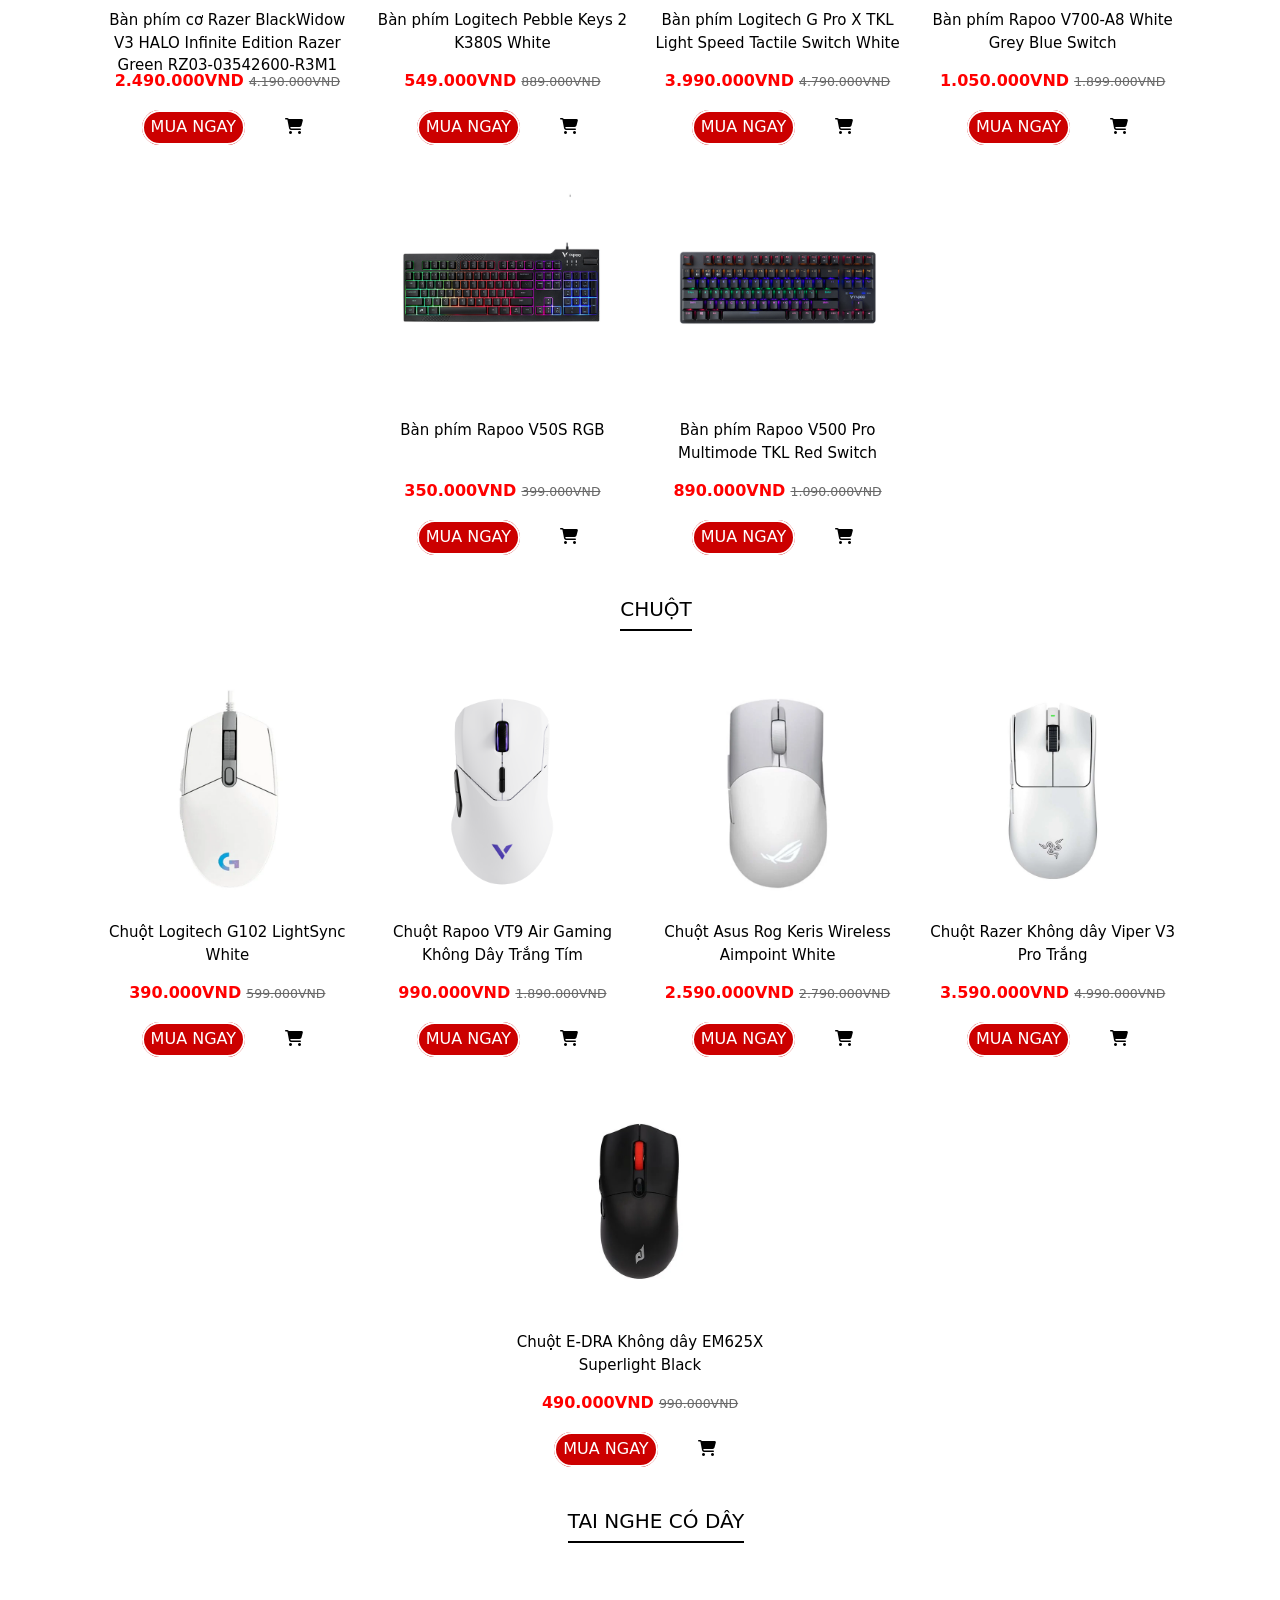
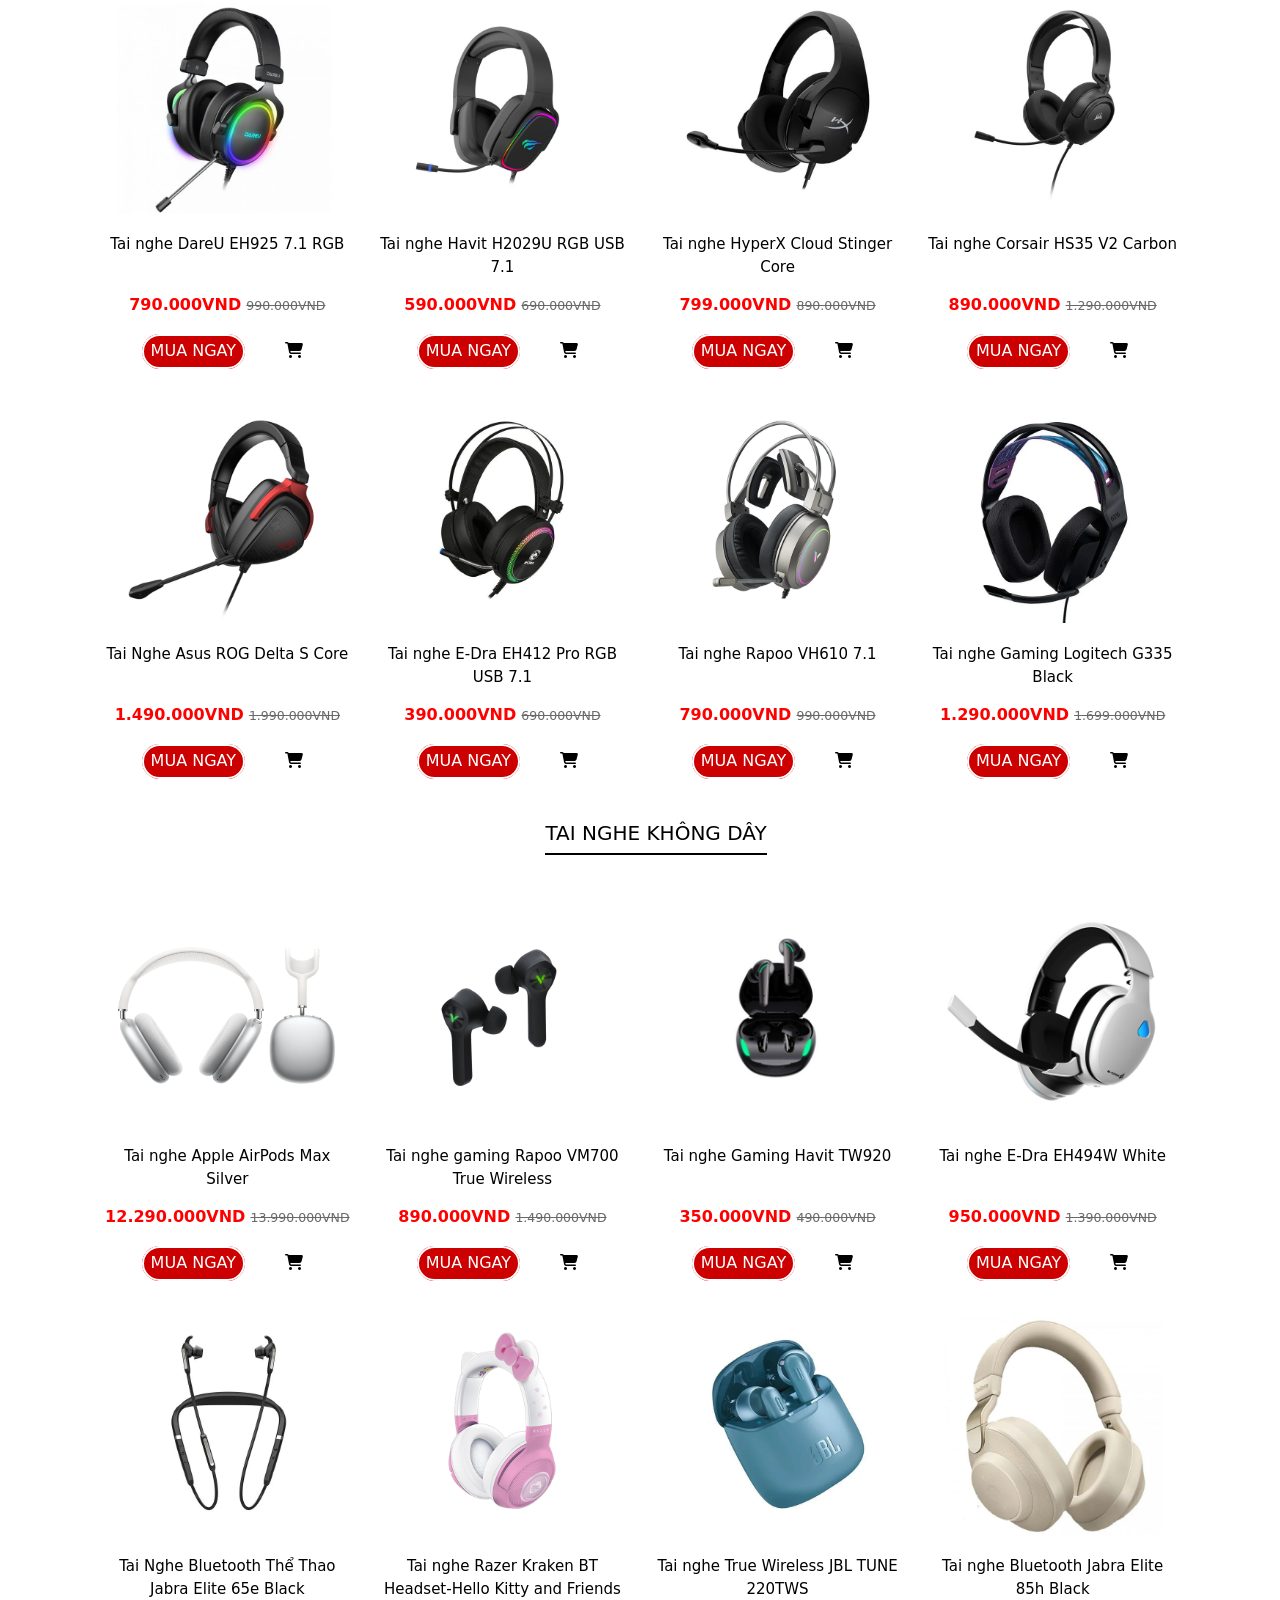
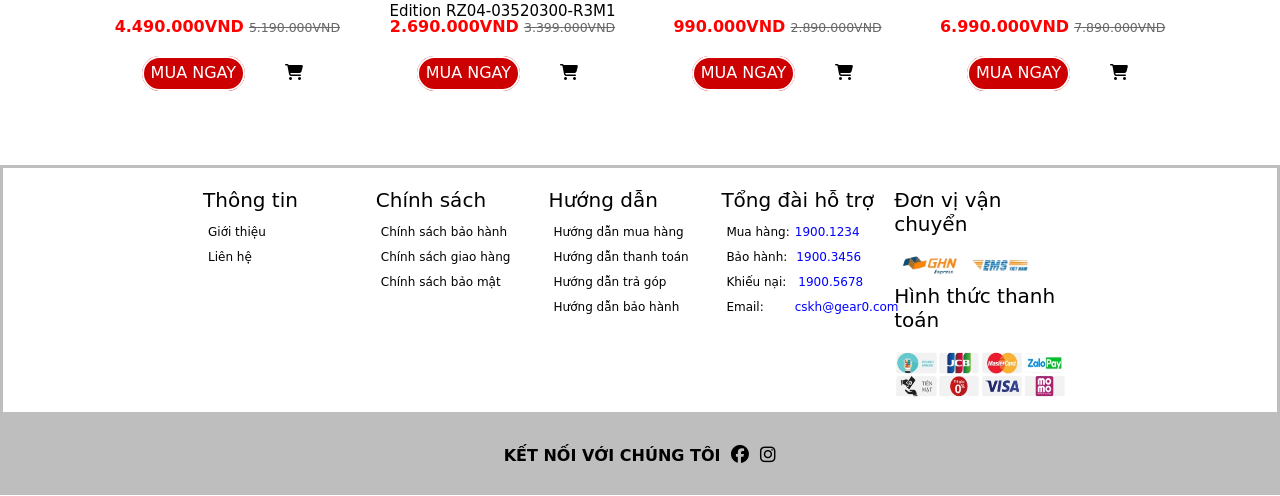
==== commit 90ec7520: "fix links pages" ====
--- a/index.html
+++ b/index.html
@@ -1,1233 +1,1235 @@
-<!DOCTYPE html>
-<html lang="en">
-<head>
-    <meta charset="UTF-8" />
-    <meta name="viewport" content="width=device-width, initial-scale=1.0" />
-    <title>Chuyên phụ kiện điện tử</title>
-    <link rel="stylesheet" href="./assets/css/reset.css">
-    <link rel="stylesheet" href="./assets/css/footer.css" />
-    <link rel="stylesheet" href="./assets/css/header.css">
-    <link rel="stylesheet" href="./assets/css/nav.css">
-    <link rel="stylesheet" href="./assets/css/article.css">
-    <link rel="stylesheet" href="https://cdnjs.cloudflare.com/ajax/libs/font-awesome/6.7.2/css/all.min.css">
-    <link rel="icon" href="/assets/img/logo.png">
-    <script src="https://cdn.jsdelivr.net/npm/bootstrap@5.3.3/dist/js/bootstrap.bundle.min.js" integrity="sha384-YvpcrYf0tY3lHB60NNkmXc5s9fDVZLESaAA55NDzOxhy9GkcIdslK1eN7N6jIeHz" crossorigin="anonymous"></script>
-    <link href="https://cdn.jsdelivr.net/npm/bootstrap@5.3.3/dist/css/bootstrap.min.css" rel="stylesheet" integrity="sha384-QWTKZyjpPEjISv5WaRU9OFeRpok6YctnYmDr5pNlyT2bRjXh0JMhjY6hW+ALEwIH" crossorigin="anonymous">
-</head>
-<body>
-   <div class="container-fluid" style="padding: 0 ;">
-    <header>
-        <a href="#">
-            <img src="assets/img/logo.png" width="130px" height="100px" alt="" />
-        </a>
-        <div class="input-box">
-            <i class="fa-solid fa-magnifying-glass"></i>
-            <input
-                type="text"
-                class="input-field"
-                placeholder="Bạn cần tìm gì?"
-            /> 
-        </div>
-        <div class="header-button">
-            <a href="/login.html">
-                <button class="btn" id="loginBtn"><span></span>ĐĂNG NHẬP</button>
-            </a>
-            <a href="/register.html">
-                <button class="btn" id="registerBtn">
-                    <span></span>ĐĂNG KÝ
-                </button>
-            </a>
-        </div>
-        <a href="delivery.html" style="text-decoration: none;">
-            <div class="shop-button">
-                <i class="fa-solid fa-cart-shopping"></i>
-            </div>
-        </a>
-    </header>
-
-    <nav>
-        <div class="menu">
-        <ul>
-            <li><a href="#">TRANG CHỦ</a></li>
-            <li>
-                <a href="/aboutus.html">GIỚI THIỆU</a>
-                <div class="sub-menu">
-                    <ul>
-                    <li><a href="/aboutus.html">Về chúng tôi</a><i class="fa-regular fa-hand"></i></li>
-                    <li><a href="/contact.html">Liên hệ</a><i class="fa-solid fa-phone"></i></li>
-                    </ul>
-                </div>
-            </li>
-            <li>
-                <a href="./screen.html">MÀN HÌNH</a>
-                <div class="sub-menu">
-                    <ul>
-                    <li><a href="#">Màn hình Lenovo</a></li>
-                    <li><a href="#">Màn hình LG</a></li>
-                    <li><a href="#">Màn hình Samsung</a></li>
-                    <li><a href="#">Màn hình Acer</a></li>
-                    <li><a href="#">Màn hình E-Dra</a></li>
-                    <li><a href="#">Màn hình Dell</a></li>
-                    </ul>
-                </div>
-            </li>
-            <li>
-            <a href="./keyboard.html">BÀN PHÍM</a>
-            </li>
-            <li><a href="#">CHUỘT</a></li>
-            <li>
-                <a href="#">TAI NGHE</a>
-                <div class="sub-menu">
-                    <ul>
-                    <li><a href="#">Tai nghe có dây</a></li>
-                    <li><a href="#">Tai nghe Bluetooth</a></li>
-                    </ul>
-                </div>
-            </li>
-        </ul>
-        </div>
-    </nav>
-    
-    <article>
-        <div class="image-article">
-            <a href="#">
-                <img src="assets/img/background.jpg" width="1520px" alt="" />
-            </a>
-        </div>
-        <div class="menu-article">
-            <ul>
-                <li>
-                    <a href="#">MÀN HÌNH</a>
-                </li>
-            </ul>
-        </div>
-        <div class="colunm">
-            <div class="product">
-                <a href="./productdetail.html">
-                    <img src="assets/img/ManHinh/lenovo_l22e_40.webp" alt="" />
-                </a>
-                <div class="name">
-                <a href="#">Màn hình Lenovo L22e-40 22" 75Hz</a>
-                </div>
-                <div class="price">
-                    <strong>1.950.000VND</strong>
-                    <del>2.150.000VND</del>
-                </div>
-                <div class="buy-btn">
-                    <a href="#" class="buy-btn-">
-                        MUA NGAY
-                    </a>
-                    <a href="#" class="buy-btn--">
-                        <i class="fa-solid fa-cart-shopping"></i>
-                    </a>
-                </div>
-            </div>
-
-            <div class="product">
-                <a href="#">
-                    <img src="assets/img/ManHinh/lenovo_l24i_4a.webp" alt=""/>
-                </a>
-                <div class="name">
-                <a href="#">Màn hình Lenovo L24i-4A 24" IPS 100Hz</a>
-                </div>
-                    <div class="price">
-                    <strong>2.390.000VND</strong>
-                    <del>2.490.000VND</del>
-                </div>
-                <div class="buy-btn">
-                    <a href="#" class="buy-btn-">
-                        MUA NGAY
-                    </a>
-                    <a href="#" class="buy-btn--">
-                        <i class="fa-solid fa-cart-shopping"></i>
-                    </a>
-                </div>
-                
-            </div>
-
-            <div class="product">
-                <a href="#">
-                    <img src="assets/img/ManHinh/lenovo_y27qf_30.webp" alt=""/>
-                </a>
-                <div class="name">
-                    <a href="#">Màn hình Lenovo Legion Y27qf-30 27" IPS 2K 240Hz</a>
-                </div>
-                <div class="price">
-                    <strong>2,300,000VND</strong>
-                    <del>2.490.000VND</del>
-                </div>
-                <div class="buy-btn">
-                    <a href="#" class="buy-btn-">
-                        MUA NGAY
-                    </a>
-                    <a href="#" class="buy-btn--">
-                        <i class="fa-solid fa-cart-shopping"></i>
-                    </a>
-                </div>
-                
-            </div>
-
-            <div class="product">
-                <a href="#">
-                    <img src="assets/img/ManHinh/lg_22mr410_b.webp" alt="" />
-                </a>
-                <div class="name">
-                    <a href="#">Màn hình LG 22MR410-B 22" 100Hz</a>
-                </div>
-                <div class="price">
-                    <strong>1.790.000VND</strong>
-                    <del>2.490.000VND</del>
-                </div>
-                <div class="buy-btn">
-                    <a href="#" class="buy-btn-">
-                        MUA NGAY
-                    </a>
-                    <a href="#" class="buy-btn--">
-                        <i class="fa-solid fa-cart-shopping"></i>
-                    </a>
-                </div>
-                
-            </div>
-
-            <div class="product">
-                <a href="#">
-                    <img src="assets/img/ManHinh/lg_24qp500_b.webp" alt="" />
-                </a>
-                <div class="name">
-                    <a href="#">Màn hình LG 24QP500-B 24" IPS 2K 75Hz Freesync HDR10</a>
-                </div>
-                <div class="price">
-                    <strong>3.690.000VND</strong>
-                    <del>6.190.000VND</del>
-                </div>
-                <div class="buy-btn">
-                    <a href="#" class="buy-btn-">
-                        MUA NGAY
-                    </a>
-                    <a href="#" class="buy-btn--">
-                        <i class="fa-solid fa-cart-shopping"></i>
-                    </a>
-                </div>
-                
-            </div>
-
-            <div class="product">
-                <a href="#">
-                    <img src="assets/img/ManHinh/lg_32un880k_b.webp" alt=""/>
-                </a>
-                <div class="name">
-                    <a href="#">Màn hình LG 32UN880K-B 32" IPS 4K USBC HDR 10</a>
-                </div>
-                <div class="price">
-                    <strong>12.990.000VND</strong>
-                    <del>20.900.000VND</del>
-                </div>
-                <div class="buy-btn">
-                    <a href="#" class="buy-btn-">
-                        MUA NGAY
-                    </a>
-                    <a href="#" class="buy-btn--">
-                        <i class="fa-solid fa-cart-shopping"></i>
-                    </a>
-                </div>
-                
-            </div>
-
-            <div class="product">
-                <a href="#">
-                    <img src="assets/img/ManHinh/samsung_ls25c330gaexxv.webp" alt=""/>
-                </a>
-                <div class="name">
-                    <a href="#">Màn hình Samsung LS24C330GAEXXV 24" IPS 100Hz</a>
-                </div>
-                <div class="price">
-                    <strong>2.390.000VND</strong>
-                    <del>3.590.000VND</del>
-                </div>
-                <div class="buy-btn">
-                    <a href="#" class="buy-btn-">
-                        MUA NGAY
-                    </a>
-                    <a href="#" class="buy-btn--">
-                        <i class="fa-solid fa-cart-shopping"></i>
-                    </a>
-                </div>
-                
-            </div>
-
-            <div class="product">
-                <a href="#">
-                    <img src="assets/img/ManHinh/samsung_ls35bg400.webp" alt=""/>
-                </a>
-                <div class="name">
-                    <a href="#">Màn hình Samsung LS25BG400 25" IPS 240Hz HDR10 Gsync</a>
-                </div>
-                <div class="price">
-                    <strong>5.090.000VND</strong>
-                    <del>9.190.000VND</del>
-                </div>
-                <div class="buy-btn">
-                    <a href="#" class="buy-btn-">
-                        MUA NGAY
-                    </a>
-                    <a href="#" class="buy-btn--">
-                        <i class="fa-solid fa-cart-shopping"></i>
-                    </a>
-                </div>
-                
-            </div>
-
-            <div class="product">
-                <a href="#">
-                    <img src="assets/img/ManHinh/samsung_ls32dg502.webp" alt=""/>
-                </a>
-                <div class="name">
-                <a href="#">Màn hình Samsung LS32DG502 32" IPS 2K 180Hz</a>
-                </div>
-                <div class="price">
-                    <strong>7.890.000VND</strong>
-                    <del>8.990.000VND</del>
-                </div>
-                <div class="buy-btn">
-                    <a href="#" class="buy-btn-">
-                        MUA NGAY
-                    </a>
-                    <a href="#" class="buy-btn--">
-                        <i class="fa-solid fa-cart-shopping"></i>
-                    </a>
-                </div>
-                
-            </div>
-
-            <div class="product">
-                <a href="#"> 
-                    <img src="assets/img/ManHinh/acer_ek221q_e3.webp" alt=""/>
-                </a>
-                <div class="name">
-                    <a href="#">Màn hình ACER EK221Q E3 22" IPS 100Hz</a>
-                </div>
-                <div class="price">
-                    <strong>1.790.000VND</strong>
-                    <del>2.190.000VND</del>
-                </div>
-                <div class="buy-btn">
-                    <a href="#" class="buy-btn-">
-                        MUA NGAY
-                    </a>
-                    <a href="#" class="buy-btn--">
-                        <i class="fa-solid fa-cart-shopping"></i>
-                    </a>
-                </div>
-                
-            </div>
-
-            <div class="product">
-                <a href="#">
-                    <img src="assets/img/ManHinh/acer_kg240y_m5.webp" alt=""/>
-                </a>
-                <div class="name">
-                    <a href="#">Màn hình ACER KG240Y M5 24" IPS 180Hz</a>
-                </div>
-                <div class="price">
-                    <strong>2.380.000VND</strong>
-                    <del>3.690.000VND</del>
-                </div>
-                <div class="buy-btn">
-                    <a href="#" class="buy-btn-">
-                        MUA NGAY
-                    </a>
-                    <a href="#" class="buy-btn--">
-                        <i class="fa-solid fa-cart-shopping"></i>
-                    </a>
-                </div>
-                
-            </div>
-
-            <div class="product">
-                <a href="#"> 
-                    <img src="assets/img/ManHinh/acer_vg271u_m3.webp" alt="" />
-                </a>
-                <div class="name">
-                    <a href="#">Màn hình Acer VG271U M3 27" IPS 2K 180Hz</a>
-                </div>
-                <div class="price">
-                    <strong>4.990.000VND</strong>
-                    <del>5.490.000VND</del>
-                </div>
-                <div class="buy-btn">
-                    <a href="#" class="buy-btn-">
-                        MUA NGAY
-                    </a>
-                    <a href="#" class="buy-btn--">
-                        <i class="fa-solid fa-cart-shopping"></i>
-                    </a>
-                </div>
-                
-            </div>
-
-            <div class="product">
-                <a href="#">
-                    <img src="assets/img/ManHinh/dell_ultrasharp_u2424he.webp"alt=""/>
-                </a>
-                <div class="name">
-                    <a href="#">Màn hình Dell UltraSharp U2424HE 24" IPS 120Hz USBC</a>
-                </div>
-                <div class="price">
-                    <strong>6.490.000VND</strong>
-                    <del>7.290.000VND</del>
-                </div>
-                <div class="buy-btn">
-                    <a href="#" class="buy-btn-">
-                        MUA NGAY
-                    </a>
-                    <a href="#" class="buy-btn--">
-                        <i class="fa-solid fa-cart-shopping"></i>
-                    </a>
-                </div>
-                
-            </div>
-
-            <div class="product">
-                <a href="#">
-                    <img src="assets/img/ManHinh/dell_p2723d.webp" alt=""/> </a>
-                <div class="name">
-                    <a href="#">Màn hình Dell P2723D 27" IPS 2K</a>
-                </div>
-                <div class="price">
-                    <strong>6.790.000VND</strong>
-                    <del>7.990.000VND</del>
-                </div>
-                <div class="buy-btn">
-                    <a href="#" class="buy-btn-">
-                        MUA NGAY
-                    </a>
-                    <a href="#" class="buy-btn--">
-                        <i class="fa-solid fa-cart-shopping"></i>
-                    </a>
-                </div>
-                
-            </div>
-
-            <div class="product">
-                <a href="#">
-                <img src="assets/img/ManHinh/dell_ultrasharp_u2723qe.jpg" alt=""/>
-                </a>
-                <div class="name">
-                    <a href="#">Màn hình Dell UltraSharp U2723QE 27" IPS 4K USBC RJ45</a>
-                </div>
-                <div class="price">
-                    <strong>12.390.000VND</strong>
-                    <del>15.990.000VND</del>
-                </div>
-                <div class="buy-btn">
-                    <a href="#" class="buy-btn-">
-                        MUA NGAY
-                    </a>
-                    <a href="#" class="buy-btn--">
-                        <i class="fa-solid fa-cart-shopping"></i>
-                    </a>
-                </div>
-                
-            </div>
-        </div>
-
-        <div class="menu-article">
-            <ul>
-                <li>
-                    <a href="basketball.html">BÀN PHÍM</a>
-                </li>
-            </ul>
-        </div>
-        <div class="colunm">
-            <div class="product">
-                <a href="#">
-                    <img src="assets/img/BanPhim/apple_magic.webp" alt="" />
-                </a>
-                <div class="name">
-                    <a href="#">Bàn phím APPLE Magic Keyboard - US English Silver (MK2A3ZA/A)</a>
-                </div>
-                <div class="price">
-                    <strong>2.390.000VND</strong>
-                    <del>2.890.000VND</del>
-                </div>
-                <div class="buy-btn">
-                    <a href="#" class="buy-btn-">
-                        MUA NGAY
-                    </a>
-                    <a href="#" class="buy-btn--">
-                        <i class="fa-solid fa-cart-shopping"></i>
-                    </a>
-                </div>
-                
-            </div>
-
-            <div class="product">
-                <a href="#">
-                    <img src="assets/img/BanPhim/e_dra_ek384.webp" alt="" />
-                </a>
-                <div class="name">
-                    <a href="#">Bàn phím cơ E-Dra EK384 Triple Mode Beta Blue Switch</a>
-                </div>
-                <div class="price">
-                    <strong>699.000VND</strong>
-                    <del>1.290.000VND</del>
-                </div>
-                <div class="buy-btn">
-                    <a href="#" class="buy-btn-">
-                        MUA NGAY
-                    </a>
-                    <a href="#" class="buy-btn--">
-                        <i class="fa-solid fa-cart-shopping"></i>
-                    </a>
-                </div>
-                
-            </div>
-
-            <div class="product">
-                <a href="#">
-                    <img src="assets/img/BanPhim/e_dra_ek398.webp" alt="" />
-                </a>
-                <div class="name">
-                <a href="#">Bàn phím cơ E-Dra EK398 Pro Triple Mode Brown Switch</a>
-                </div>
-                <div class="price">
-                    <strong>1.290.000VND</strong>
-                    <del>1.490.000VND</del>
-                </div>
-                <div class="buy-btn">
-                    <a href="#" class="buy-btn-">
-                        MUA NGAY
-                    </a>
-                    <a href="#" class="buy-btn--">
-                        <i class="fa-solid fa-cart-shopping"></i>
-                    </a>
-                </div>
-                
-            </div>
-
-            <div class="product">
-                <a href="#">
-                    <img src="assets/img/BanPhim/razer_blackwidow_v3_mini.webp" alt="" />
-                </a>
-                <div class="name">
-                <a href="#">Bàn phím Razer Blackwidow V3 Mini HyperSpeed Yellow Switch</a>
-                </div>
-                <div class="price">
-                    <strong>2.150.000VND</strong>
-                    <del>2.990.000VND</del>
-                </div>
-                <div class="buy-btn">
-                    <a href="#" class="buy-btn-">
-                        MUA NGAY
-                    </a>
-                    <a href="#" class="buy-btn--">
-                        <i class="fa-solid fa-cart-shopping"></i>
-                    </a>
-                </div>
-                
-            </div>
-
-            <div class="product">
-                <a href="#">
-                    <img src="assets/img/BanPhim/razer_blackwidow_v3_halo.webp" alt="" /> 
-                </a>
-                <div class="name">
-                    <a href="#">Bàn phím cơ Razer BlackWidow V3 HALO Infinite Edition Razer Green RZ03-03542600-R3M1</a>
-                </div>
-                <div class="price">
-                    <strong>2.490.000VND</strong>
-                    <del>4.190.000VND</del>
-                </div>
-                <div class="buy-btn">
-                    <a href="#" class="buy-btn-">
-                        MUA NGAY
-                    </a>
-                    <a href="#" class="buy-btn--">
-                        <i class="fa-solid fa-cart-shopping"></i>
-                    </a>
-                </div>
-                
-            </div>
-
-            <div class="product">
-                <a href="#">
-                    <img src="assets/img/BanPhim/logitech_pebble_keys_2.webp" alt="" />
-                </a>
-                <div class="name">
-                    <a href="#">Bàn phím Logitech Pebble Keys 2 K380S White</a>
-                </div>
-                <div class="price">
-                    <strong>549.000VND</strong>
-                    <del>889.000VND</del>
-                </div>
-                <div class="buy-btn">
-                    <a href="#" class="buy-btn-">
-                        MUA NGAY
-                    </a>
-                    <a href="#" class="buy-btn--">
-                        <i class="fa-solid fa-cart-shopping"></i>
-                    </a>
-                </div>
-                
-            </div>
-
-            <div class="product">
-                <a href="#">
-                    <img src="assets/img/BanPhim/logitech_g_pro_x.webp" alt="" />
-                </a>
-                <div class="name">
-                <a href="#">Bàn phím Logitech G Pro X TKL Light Speed Tactile Switch White</a>
-                </div>
-                <div class="price">
-                    <strong>3.990.000VND</strong>
-                    <del>4.790.000VND</del>
-                </div>
-                <div class="buy-btn">
-                    <a href="#" class="buy-btn-">
-                        MUA NGAY
-                    </a>
-                    <a href="#" class="buy-btn--">
-                        <i class="fa-solid fa-cart-shopping"></i>
-                    </a>
-                </div>
-                
-            </div>
-
-            <div class="product">
-                <a href="#">
-                    <img src="assets/img/BanPhim/rapoo_v700_a8.webp" alt="" />
-                </a>
-                <div class="name">
-                    <a href="#">Bàn phím Rapoo V700-A8 White Grey Blue Switch</a>
-                </div>
-                <div class="price">
-                    <strong>1.050.000VND</strong>
-                    <del>1.899.000VND</del>
-                </div>
-                <div class="buy-btn">
-                    <a href="#" class="buy-btn-">
-                        MUA NGAY
-                    </a>
-                    <a href="#" class="buy-btn--">
-                        <i class="fa-solid fa-cart-shopping"></i>
-                    </a>
-                </div>
-                
-            </div>
-
-            <div class="product">
-                <a href="#">
-                    <img src="assets/img/BanPhim/rapoo_v50s.webp" alt="" />
-                </a>
-                <div class="name">
-                    <a href="#">Bàn phím Rapoo V50S RGB</a>
-                </div>
-                <div class="price">
-                    <strong>350.000VND</strong>
-                    <del>399.000VND</del>
-                </div>
-                <div class="buy-btn">
-                    <a href="#" class="buy-btn-">
-                        MUA NGAY
-                    </a>
-                    <a href="#" class="buy-btn--">
-                        <i class="fa-solid fa-cart-shopping"></i>
-                    </a>
-                </div>
-                
-            </div>
-
-            <div class="product">
-                <a href="#"> 
-                    <img src="assets/img/BanPhim/rapoo_v500_pro.webp" alt="" />
-                </a>
-                <div class="name">
-                    <a href="#">Bàn phím Rapoo V500 Pro Multimode TKL Red Switch</a>
-                </div>
-                <div class="price">
-                    <strong>890.000VND</strong>
-                    <del>1.090.000VND</del>
-                </div>
-                <div class="buy-btn">
-                    <a href="#" class="buy-btn-">
-                        MUA NGAY
-                    </a>
-                    <a href="#" class="buy-btn--">
-                        <i class="fa-solid fa-cart-shopping"></i>
-                    </a>
-                </div>
-                
-                </div>
-        </div>
-
-        <div class="menu-article">
-            <ul>
-                <li>
-                    <a href="#">CHUỘT</a>
-                </li>
-            </ul>
-        </div>
-        <div class="colunm">
-            <div class="product">
-                <a href="#">
-                    <img src="assets/img/Chuot/logitech_g102.webp" alt=""/>
-                </a>
-                <div class="name">
-                    <a href="#">Chuột Logitech G102 LightSync White</a>
-                </div>
-                <div class="price">
-                    <strong>390.000VND</strong>
-                    <del>599.000VND</del>
-                </div>
-                <div class="buy-btn">
-                    <a href="#" class="buy-btn-">
-                        MUA NGAY
-                    </a>
-                    <a href="#" class="buy-btn--">
-                        <i class="fa-solid fa-cart-shopping"></i>
-                    </a>
-                </div>
-                
-            </div>
-
-            <div class="product">
-                <a href="#">
-                    <img src="assets/img/Chuot/rapoo_vt9.webp" alt=""/>
-                </a>
-                <div class="name">
-                    <a href="#">Chuột Rapoo VT9 Air Gaming Không Dây Trắng Tím</a>
-                </div>
-                <div class="price">
-                    <strong>990.000VND</strong>
-                    <del>1.890.000VND</del>
-                </div>
-                <div class="buy-btn">
-                    <a href="#" class="buy-btn-">
-                        MUA NGAY
-                    </a>
-                    <a href="#" class="buy-btn--">
-                        <i class="fa-solid fa-cart-shopping"></i>
-                    </a>
-                </div>
-                
-            </div>
-
-            <div class="product">
-                <a href="#">
-                    <img src="assets/img/Chuot/asus_rog_keris.webp" alt=""/></a>
-                <div class="name">
-                    <a href="#">Chuột Asus Rog Keris Wireless Aimpoint White</a>
-                </div>
-                <div class="price">
-                    <strong>2.590.000VND</strong>
-                    <del>2.790.000VND</del>
-                </div>
-                <div class="buy-btn">
-                    <a href="#" class="buy-btn-">
-                        MUA NGAY
-                    </a>
-                    <a href="#" class="buy-btn--">
-                        <i class="fa-solid fa-cart-shopping"></i>
-                    </a>
-                </div>
-                
-            </div>
-
-            <div class="product">
-                <a href="#">
-                    <img src="assets/img/Chuot/razer_viper_v3.webp" alt=""/></a>
-                <div class="name">
-                    <a href="#">Chuột Razer Không dây Viper V3 Pro Trắng</a>
-                </div>
-                <div class="price">
-                    <strong>3.590.000VND</strong>
-                    <del>4.990.000VND</del>
-                </div>
-                <div class="buy-btn">
-                    <a href="#" class="buy-btn-">
-                        MUA NGAY
-                    </a>
-                    <a href="#" class="buy-btn--">
-                        <i class="fa-solid fa-cart-shopping"></i>
-                    </a>
-                </div>
-                
-            </div>
-
-            <div class="product">
-                <a href="#">
-                    <img src="assets/img/Chuot/e_dra_em625x.webp" alt=""/>
-                </a>
-                <div class="name">
-                    <a href="#">Chuột E-DRA Không dây EM625X Superlight Black</a>
-                </div>
-                <div class="price">
-                    <strong>490.000VND</strong>
-                    <del>990.000VND</del>
-                </div>
-                <div class="buy-btn">
-                    <a href="#" class="buy-btn-">
-                        MUA NGAY
-                    </a>
-                    <a href="#" class="buy-btn--">
-                        <i class="fa-solid fa-cart-shopping"></i>
-                    </a>
-                </div>
-                
-            </div>
-        </div>
-
-        <div class="menu-article">
-            <ul>
-                <li>
-                    <a href="#">TAI NGHE CÓ DÂY</a>
-                </li>
-            </ul>
-        </div>
-        <div class="colunm">
-            <div class="product">
-                <a href="#">
-                    <img src="assets/img/TaiNgheCoDay/dareu_eh825.webp" alt=""/></a>
-                <div class="name">
-                    <a href="#">Tai nghe DareU EH925 7.1 RGB</a>
-                </div>
-                <div class="price">
-                    <strong>790.000VND</strong>
-                    <del>990.000VND</del>
-                </div>
-                <div class="buy-btn">
-                    <a href="#" class="buy-btn-">
-                        MUA NGAY
-                    </a>
-                    <a href="#" class="buy-btn--">
-                        <i class="fa-solid fa-cart-shopping"></i>
-                    </a>
-                </div>
-                
-            </div>
-
-            <div class="product">
-                <a href="#">
-                    <img src="assets/img/TaiNgheCoDay/havit_h2029u.webp" alt=""/>
-                </a>
-                <div class="name">
-                    <a href="#">Tai nghe Havit H2029U RGB USB 7.1</a>
-                </div>
-                <div class="price">
-                    <strong>590.000VND</strong>
-                    <del>690.000VND</del>
-                </div>
-                <div class="buy-btn">
-                    <a href="#" class="buy-btn-">
-                        MUA NGAY
-                    </a>
-                    <a href="#" class="buy-btn--">
-                        <i class="fa-solid fa-cart-shopping"></i>
-                    </a>
-                </div>
-                
-            </div>
-
-            <div class="product">
-                <a href="#">
-                    <img src="assets/img/TaiNgheCoDay/hyperx_cloud_stringer_core.webp" alt=""/>
-                </a>
-                <div class="name">
-                    <a href="#">Tai nghe HyperX Cloud Stinger Core</a>
-                </div>
-                <div class="price">
-                    <strong>799.000VND</strong>
-                    <del>890.000VND</del>
-                </div>
-                <div class="buy-btn">
-                    <a href="#" class="buy-btn-">
-                        MUA NGAY
-                    </a>
-                    <a href="#" class="buy-btn--">
-                        <i class="fa-solid fa-cart-shopping"></i>
-                    </a>
-                </div>
-                
-            </div>
-
-            <div class="product">
-                <a href="#">
-                    <img src="assets/img/TaiNgheCoDay/corsair_hs35_v2.webp" alt=""/>
-                </a>
-                <div class="name">
-                    <a href="#">Tai nghe Corsair HS35 V2 Carbon</a>
-                </div>
-                <div class="price">
-                    <strong>890.000VND</strong>
-                    <del>1.290.000VND</del>
-                </div>
-                <div class="buy-btn">
-                    <a href="#" class="buy-btn-">
-                        MUA NGAY
-                    </a>
-                    <a href="#" class="buy-btn--">
-                        <i class="fa-solid fa-cart-shopping"></i>
-                    </a>
-                </div>
-                
-            </div>
-
-            <div class="product">
-                <a href="#">
-                    <img src="assets/img/TaiNgheCoDay/asus_rog_delta_s_core.webp" alt=""/>
-                </a>
-                <div class="name">
-                    <a href="#">Tai Nghe Asus ROG Delta S Core</a>
-                </div>
-                <div class="price">
-                    <strong>1.490.000VND</strong>
-                    <del>1.990.000VND</del>
-                </div>
-                <div class="buy-btn">
-                    <a href="#" class="buy-btn-">
-                        MUA NGAY
-                    </a>
-                    <a href="#" class="buy-btn--">
-                        <i class="fa-solid fa-cart-shopping"></i>
-                    </a>
-                </div>
-                
-            </div>
-
-            <div class="product">
-                <a href="#">
-                    <img src="assets/img/TaiNgheCoDay/edra_eh412.webp" alt=""/>
-                </a>
-                <div class="name">
-                    <a href="#">Tai nghe E-Dra EH412 Pro RGB USB 7.1</a>
-                </div>
-                <div class="price">
-                    <strong>390.000VND</strong>
-                    <del>690.000VND</del>
-                </div>
-                <div class="buy-btn">
-                    <a href="#" class="buy-btn-">
-                        MUA NGAY
-                    </a>
-                    <a href="#" class="buy-btn--">
-                        <i class="fa-solid fa-cart-shopping"></i>
-                    </a>
-                </div>
-                
-            </div>
-
-            <div class="product">
-                <a href="#">
-                    <img src="assets/img/TaiNgheCoDay/rapoo_vh610.webp" alt=""/>
-                </a>
-                <div class="name">
-                    <a href="#">Tai nghe Rapoo VH610 7.1</a>
-                </div>
-                <div class="price">
-                    <strong>790.000VND</strong>
-                    <del>990.000VND</del>
-                </div>
-                <div class="buy-btn">
-                    <a href="#" class="buy-btn-">
-                        MUA NGAY
-                    </a>
-                    <a href="#" class="buy-btn--">
-                        <i class="fa-solid fa-cart-shopping"></i>
-                    </a>
-                </div>
-                
-            </div>
-
-            <div class="product">
-                <a href="#">
-                    <img src="assets/img/TaiNgheCoDay/logitech_g335.webp" alt=""/>
-                </a>
-                <div class="name">
-                    <a href="#">Tai nghe Gaming Logitech G335 Black</a>
-                </div>
-                <div class="price">
-                    <strong>1.290.000VND</strong>
-                    <del>1.699.000VND</del>
-                </div>
-                <div class="buy-btn">
-                    <a href="#" class="buy-btn-">
-                        MUA NGAY
-                    </a>
-                    <a href="#" class="buy-btn--">
-                        <i class="fa-solid fa-cart-shopping"></i>
-                    </a>
-                </div>
-                
-            </div>
-        </div>
-
-        <div class="menu-article">
-        <ul>
-            <li>
-                <a href="#">TAI NGHE KHÔNG DÂY</a>
-            </li>
-        </ul>
-        </div>
-        <div class="colunm">
-        <div class="product">
-            <a href="#">
-                <img src="assets/img/TaiNgheKhongDay/apple_airpods_max.webp" alt=""/>
-            </a>
-            <div class="name">
-                <a href="#">Tai nghe Apple AirPods Max Silver</a>
-            </div>
-            <div class="price">
-                <strong>12.290.000VND</strong>
-                <del>13.990.000VND</del>
-            </div>
-            <div class="buy-btn">
-                    <a href="#" class="buy-btn-">
-                        MUA NGAY
-                    </a>
-                    <a href="#" class="buy-btn--">
-                        <i class="fa-solid fa-cart-shopping"></i>
-                    </a>
-                </div>
-        </div
-        >
-
-        <div class="product">
-            <a href="#">
-                <img src="assets/img/TaiNgheKhongDay/rapoo_vm700.webp" alt=""/></a>
-            <div class="name">
-                <a href="#">Tai nghe gaming Rapoo VM700 True Wireless</a>
-            </div>
-            <div class="price">
-                <strong>890.000VND</strong>
-                <del>1.490.000VND</del>
-            </div>
-            <div class="buy-btn">
-                    <a href="#" class="buy-btn-">
-                        MUA NGAY
-                    </a>
-                    <a href="#" class="buy-btn--">
-                        <i class="fa-solid fa-cart-shopping"></i>
-                    </a>
-                </div>
-        </div
-        >
-
-        <div class="product">
-            <a href="#">
-                <img src="assets/img/TaiNgheKhongDay/havit_tw920.webp" alt=""/>
-            </a>
-            <div class="name">
-                <a href="#">Tai nghe Gaming Havit TW920</a>
-            </div>
-            <div class="price">
-                <strong>350.000VND</strong>
-                <del>490.000VND</del>
-            </div>
-            <div class="buy-btn">
-                    <a href="#" class="buy-btn-">
-                        MUA NGAY
-                    </a>
-                    <a href="#" class="buy-btn--">
-                        <i class="fa-solid fa-cart-shopping"></i>
-                    </a>
-                </div>
-        </div
-        >
-
-        <div class="product">
-            <a href="#">
-                <img src="assets/img/TaiNgheKhongDay/edra_eh494w.webp" alt=""/>
-            </a>
-            <div class="name">
-                <a href="#">Tai nghe E-Dra EH494W White</a>
-            </div>
-            <div class="price">
-                <strong>950.000VND</strong>
-                <del>1.390.000VND</del>
-            </div>
-            <div class="buy-btn">
-                    <a href="#" class="buy-btn-">
-                        MUA NGAY
-                    </a>
-                    <a href="#" class="buy-btn--">
-                        <i class="fa-solid fa-cart-shopping"></i>
-                    </a>
-                </div>
-        </div
-        >
-
-        <div class="product">
-            <a href="#">
-                <img src="assets/img/TaiNgheKhongDay/jabra_elite_65e.webp" alt=""/>
-            </a>
-            <div class="name">
-                <a href="#">Tai Nghe Bluetooth Thể Thao Jabra Elite 65e Black</a>
-            </div>
-            <div class="price">
-                <strong>4.490.000VND</strong>
-                <del>5.190.000VND</del>
-            </div>
-            <div class="buy-btn">
-                    <a href="#" class="buy-btn-">
-                        MUA NGAY
-                    </a>
-                    <a href="#" class="buy-btn--">
-                        <i class="fa-solid fa-cart-shopping"></i>
-                    </a>
-                </div>
-        </div
-        >
-
-        <div class="product">
-            <a href="#">
-                <img src="assets/img/TaiNgheKhongDay/razer_kraken_bt_hello_kitty.webp" alt=""/>
-            </a>
-            <div class="name">
-                <a href="#">Tai nghe Razer Kraken BT Headset-Hello Kitty and Friends Edition RZ04-03520300-R3M1</a>
-            </div>
-            <div class="price">
-                <strong>2.690.000VND</strong>
-                <del>3.399.000VND</del>
-            </div>
-            <div class="buy-btn">
-                    <a href="#" class="buy-btn-">
-                        MUA NGAY
-                    </a>
-                    <a href="#" class="buy-btn--">
-                        <i class="fa-solid fa-cart-shopping"></i>
-                    </a>
-                </div>
-        </div
-        >
-
-        <div class="product">
-            <a href="#">
-                <img src="assets/img/TaiNgheKhongDay/jbl_tune_220tws.webp" alt=""/>
-            </a>
-            <div class="name">
-                <a href="#">Tai nghe True Wireless JBL TUNE 220TWS</a>
-            </div>
-            <div class="price">
-                <strong>990.000VND</strong>
-                <del>2.890.000VND</del>
-            </div>
-            <div class="buy-btn">
-                    <a href="#" class="buy-btn-">
-                        MUA NGAY
-                    </a>
-                    <a href="#" class="buy-btn--">
-                        <i class="fa-solid fa-cart-shopping"></i>
-                    </a>
-                </div>
-        </div
-        >
-
-        <div class="product">
-            <a href="#">
-                <img src="assets/img/TaiNgheKhongDay/jabra_elite_85h.webp" alt=""/>
-            </a>
-            <div class="name">
-                <a href="#">Tai nghe Bluetooth Jabra Elite 85h Black</a>
-            </div>
-            <div class="price">
-                <strong>6.990.000VND</strong>
-                <del>7.890.000VND</del>
-            </div>
-            <div class="buy-btn">
-                    <a href="#" class="buy-btn-">
-                        MUA NGAY
-                    </a>
-                    <a href="#" class="buy-btn--">
-                        <i class="fa-solid fa-cart-shopping"></i>
-                    </a>
-                </div>
-        </div
-        >
-        </div>
-    </article>
-
-    <footer>
-        <div class="footer-top">
-            <div class="footer-box">
-            <div class="footer-top-column">
-                <h5 class="footer-heading">Thông tin</h5>
-                <ul>
-                    <li class="footer-top-list" style="list-style: none;">
-                    <a href="#">Giới thiệu</a>
-                    <a href="/contact.html">Liên hệ</a>
-                    </li>
-                </ul>
-            </div>
-
-            <div class="footer-top-column">
-                <h5 class="footer-heading">Chính sách</h5>
-                <ul>
-                <li class="footer-top-list" style="list-style: none;">
-                    <a href="#">Chính sách bảo hành</a>
-                    <a href="#">Chính sách giao hàng</a>
-                    <a href="#">Chính sách bảo mật</a>
-                </li>
-                </ul>
-            </div>
-
-            <div class="footer-top-column">
-                <h5 class="footer-heading">Hướng dẫn</h5>
-                <ul>
-                <li class="footer-top-list" style="list-style: none;">
-                    <a href="#">Hướng dẫn mua hàng</a>
-                    <a href="#">Hướng dẫn thanh toán</a>
-                    <a href="#">Hướng dẫn trả góp</a>
-                    <a href="#">Hướng dẫn bảo hành</a>
-                </li>
-                </ul>
-            </div>
-
-            <div class="footer-top-column">
-                <h5 class="footer-heading">Tổng đài hỗ trợ</h5>
-                <ul>
-                    <li class="footer-top-list" style="list-style: none;">
-                        <div class="contact">
-                            <p href="#">Mua hàng:
-                                <a href="" style="padding-left: 5px;" class="list-info">1900.1234</a>
-                            </p>
-                        </div>
-                        <div class="contact">
-                            <p href="#">Bảo hành:
-                                <a href="" style="padding-left: 9px;" class="list-info">1900.3456</a>
-                            </p>
-                        </div>
-                        <div class="contact">
-                            <p href="#">Khiếu nại:
-                                <a href="" style="padding-left: 12px;" class="list-info">1900.5678</a>
-                            </p>
-                        </div>
-                        <div class="contact">
-                            <p href="#">Email:
-                                <a href="" style="padding-left: 31px;" class="list-info">cskh@gear0.com</a>
-                            </p>
-                        </div>
-                    </li>
-                </ul>
-            </div>
-
-            <div class="footer-top-column">
-                <h5 class="footer-heading">Đơn vị vận chuyển</h5>
-                <img src="./assets/img/dvvc.png" width="145px" height="40px" alt="">
-                <h5 style="padding-bottom: 10px;">Hình thức thanh toán</h5>
-                <img src="./assets/img/httt.png" width="300px" height="50px" alt="">
-            </div>
-            </div>
-        </div>
-        <div class="footer-bottom">
-            KẾT NỐI VỚI CHÚNG TÔI
-            <a href="https://www.facebook.com/" class="icon">
-                <i class="fa-brands fa-facebook"></i>
-            </a>
-            <a href="https://www.instagram.com/" class="icon">
-                <i class="fa-brands fa-instagram"></i>
-            </a>
-        </div>
-    </footer>
-    </div>
-</body>
+<!DOCTYPE html>
+<html lang="en">
+<head>
+    <meta charset="UTF-8" />
+    <meta name="viewport" content="width=device-width, initial-scale=1.0" />
+    <title>Chuyên phụ kiện điện tử</title>
+    <link rel="stylesheet" href="./assets/css/reset.css">
+    <link rel="stylesheet" href="./assets/css/footer.css" />
+    <link rel="stylesheet" href="./assets/css/header.css">
+    <link rel="stylesheet" href="./assets/css/nav.css">
+    <link rel="stylesheet" href="./assets/css/article.css">
+    <link rel="stylesheet" href="https://cdnjs.cloudflare.com/ajax/libs/font-awesome/6.7.2/css/all.min.css">
+    <link rel="icon" href="./assets/img/logo.png">
+    <script src="https://cdn.jsdelivr.net/npm/bootstrap@5.3.3/dist/js/bootstrap.bundle.min.js" integrity="sha384-YvpcrYf0tY3lHB60NNkmXc5s9fDVZLESaAA55NDzOxhy9GkcIdslK1eN7N6jIeHz" crossorigin="anonymous"></script>
+    <link href="https://cdn.jsdelivr.net/npm/bootstrap@5.3.3/dist/css/bootstrap.min.css" rel="stylesheet" integrity="sha384-QWTKZyjpPEjISv5WaRU9OFeRpok6YctnYmDr5pNlyT2bRjXh0JMhjY6hW+ALEwIH" crossorigin="anonymous">
+</head>
+<body>
+   <div class="container-fluid" style="padding: 0 ;">
+    <header>
+        <a href="#">
+            <img src="./assets/img/logo.png" width="130px" height="100px" alt="" />
+        </a>
+        <div class="input-box">
+            <i class="fa-solid fa-magnifying-glass"></i>
+            <input
+                type="text"
+                class="input-field"
+                placeholder="Bạn cần tìm gì?"
+            /> 
+        </div>
+        <div class="header-button">
+            <a href="./login.html">
+                <button class="btn" id="loginBtn">
+                    <span></span>ĐĂNG NHẬP
+                </button>
+            </a>
+            <a href="./register.html">
+                <button class="btn" id="registerBtn">
+                    <span></span>ĐĂNG KÝ
+                </button>
+            </a>
+        </div>
+        <a href="./delivery.html" style="text-decoration: none;">
+            <div class="shop-button">
+                <i class="fa-solid fa-cart-shopping"></i>
+            </div>
+        </a>
+    </header>
+
+    <nav>
+        <div class="menu">
+        <ul>
+            <li><a href="#foot">TRANG CHỦ</a></li>
+            <li>
+                <a href="./aboutus.html">GIỚI THIỆU</a>
+                <div class="sub-menu">
+                    <ul>
+                    <li><a href="./aboutus.html">Về chúng tôi</a><i class="fa-regular fa-hand"></i></li>
+                    <li><a href="./contact.html">Liên hệ</a><i class="fa-solid fa-phone"></i></li>
+                    </ul>
+                </div>
+            </li>
+            <li>
+                <a href="./screen.html">MÀN HÌNH</a>
+                <div class="sub-menu">
+                    <ul>
+                    <li><a href="#">Màn hình Lenovo</a></li>
+                    <li><a href="#">Màn hình LG</a></li>
+                    <li><a href="#">Màn hình Samsung</a></li>
+                    <li><a href="#">Màn hình Acer</a></li>
+                    <li><a href="#">Màn hình E-Dra</a></li>
+                    <li><a href="#">Màn hình Dell</a></li>
+                    </ul>
+                </div>
+            </li>
+            <li>
+            <a href="./keyboard.html">BÀN PHÍM</a>
+            </li>
+            <li><a href="#chuot">CHUỘT</a></li>
+            <li>
+                <a href="#">TAI NGHE</a>
+                <div class="sub-menu">
+                    <ul>
+                    <li><a href="#">Tai nghe có dây</a></li>
+                    <li><a href="#">Tai nghe Bluetooth</a></li>
+                    </ul>
+                </div>
+            </li>
+        </ul>
+        </div>
+    </nav>
+    
+    <article>
+        <div class="image-article">
+            <a href="#">
+                <img src="./assets/img/background.jpg" width="1520px" alt="" />
+            </a>
+        </div>
+        <div class="menu-article">
+            <ul>
+                <li>
+                    <a href="#">MÀN HÌNH</a>
+                </li>
+            </ul>
+        </div>
+        <div class="colunm">
+            <div class="product">
+                <a href="./productdetail.html">
+                    <img src="./assets/img/ManHinh/lenovo_l22e_40.webp" alt="" />
+                </a>
+                <div class="name">
+                <a href="#">Màn hình Lenovo L22e-40 22" 75Hz</a>
+                </div>
+                <div class="price">
+                    <strong>1.950.000VND</strong>
+                    <del>2.150.000VND</del>
+                </div>
+                <div class="buy-btn">
+                    <a href="#" class="buy-btn-">
+                        MUA NGAY
+                    </a>
+                    <a href="#" class="buy-btn--">
+                        <i class="fa-solid fa-cart-shopping"></i>
+                    </a>
+                </div>
+            </div>
+
+            <div class="product">
+                <a href="#">
+                    <img src="./assets/img/ManHinh/lenovo_l24i_4a.webp" alt=""/>
+                </a>
+                <div class="name">
+                <a href="#">Màn hình Lenovo L24i-4A 24" IPS 100Hz</a>
+                </div>
+                    <div class="price">
+                    <strong>2.390.000VND</strong>
+                    <del>2.490.000VND</del>
+                </div>
+                <div class="buy-btn">
+                    <a href="#" class="buy-btn-">
+                        MUA NGAY
+                    </a>
+                    <a href="#" class="buy-btn--">
+                        <i class="fa-solid fa-cart-shopping"></i>
+                    </a>
+                </div>
+                
+            </div>
+
+            <div class="product">
+                <a href="#">
+                    <img src="./assets/img/ManHinh/lenovo_y27qf_30.webp" alt=""/>
+                </a>
+                <div class="name">
+                    <a href="#">Màn hình Lenovo Legion Y27qf-30 27" IPS 2K 240Hz</a>
+                </div>
+                <div class="price">
+                    <strong>2,300,000VND</strong>
+                    <del>2.490.000VND</del>
+                </div>
+                <div class="buy-btn">
+                    <a href="#" class="buy-btn-">
+                        MUA NGAY
+                    </a>
+                    <a href="#" class="buy-btn--">
+                        <i class="fa-solid fa-cart-shopping"></i>
+                    </a>
+                </div>
+                
+            </div>
+
+            <div class="product">
+                <a href="#">
+                    <img src="./assets/img/ManHinh/lg_22mr410_b.webp" alt="" />
+                </a>
+                <div class="name">
+                    <a href="#">Màn hình LG 22MR410-B 22" 100Hz</a>
+                </div>
+                <div class="price">
+                    <strong>1.790.000VND</strong>
+                    <del>2.490.000VND</del>
+                </div>
+                <div class="buy-btn">
+                    <a href="#" class="buy-btn-">
+                        MUA NGAY
+                    </a>
+                    <a href="#" class="buy-btn--">
+                        <i class="fa-solid fa-cart-shopping"></i>
+                    </a>
+                </div>
+                
+            </div>
+
+            <div class="product">
+                <a href="#">
+                    <img src="./assets/img/ManHinh/lg_24qp500_b.webp" alt="" />
+                </a>
+                <div class="name">
+                    <a href="#">Màn hình LG 24QP500-B 24" IPS 2K 75Hz Freesync HDR10</a>
+                </div>
+                <div class="price">
+                    <strong>3.690.000VND</strong>
+                    <del>6.190.000VND</del>
+                </div>
+                <div class="buy-btn">
+                    <a href="#" class="buy-btn-">
+                        MUA NGAY
+                    </a>
+                    <a href="#" class="buy-btn--">
+                        <i class="fa-solid fa-cart-shopping"></i>
+                    </a>
+                </div>
+                
+            </div>
+
+            <div class="product">
+                <a href="#">
+                    <img src="./assets/img/ManHinh/lg_32un880k_b.webp" alt=""/>
+                </a>
+                <div class="name">
+                    <a href="#">Màn hình LG 32UN880K-B 32" IPS 4K USBC HDR 10</a>
+                </div>
+                <div class="price">
+                    <strong>12.990.000VND</strong>
+                    <del>20.900.000VND</del>
+                </div>
+                <div class="buy-btn">
+                    <a href="#" class="buy-btn-">
+                        MUA NGAY
+                    </a>
+                    <a href="#" class="buy-btn--">
+                        <i class="fa-solid fa-cart-shopping"></i>
+                    </a>
+                </div>
+                
+            </div>
+
+            <div class="product">
+                <a href="#">
+                    <img src="./assets/img/ManHinh/samsung_ls25c330gaexxv.webp" alt=""/>
+                </a>
+                <div class="name">
+                    <a href="#">Màn hình Samsung LS24C330GAEXXV 24" IPS 100Hz</a>
+                </div>
+                <div class="price">
+                    <strong>2.390.000VND</strong>
+                    <del>3.590.000VND</del>
+                </div>
+                <div class="buy-btn">
+                    <a href="#" class="buy-btn-">
+                        MUA NGAY
+                    </a>
+                    <a href="#" class="buy-btn--">
+                        <i class="fa-solid fa-cart-shopping"></i>
+                    </a>
+                </div>
+                
+            </div>
+
+            <div class="product">
+                <a href="#">
+                    <img src="./assets/img/ManHinh/samsung_ls35bg400.webp" alt=""/>
+                </a>
+                <div class="name">
+                    <a href="#">Màn hình Samsung LS25BG400 25" IPS 240Hz HDR10 Gsync</a>
+                </div>
+                <div class="price">
+                    <strong>5.090.000VND</strong>
+                    <del>9.190.000VND</del>
+                </div>
+                <div class="buy-btn">
+                    <a href="#" class="buy-btn-">
+                        MUA NGAY
+                    </a>
+                    <a href="#" class="buy-btn--">
+                        <i class="fa-solid fa-cart-shopping"></i>
+                    </a>
+                </div>
+                
+            </div>
+
+            <div class="product">
+                <a href="#">
+                    <img src="./assets/img/ManHinh/samsung_ls32dg502.webp" alt=""/>
+                </a>
+                <div class="name">
+                <a href="#">Màn hình Samsung LS32DG502 32" IPS 2K 180Hz</a>
+                </div>
+                <div class="price">
+                    <strong>7.890.000VND</strong>
+                    <del>8.990.000VND</del>
+                </div>
+                <div class="buy-btn">
+                    <a href="#" class="buy-btn-">
+                        MUA NGAY
+                    </a>
+                    <a href="#" class="buy-btn--">
+                        <i class="fa-solid fa-cart-shopping"></i>
+                    </a>
+                </div>
+                
+            </div>
+
+            <div class="product">
+                <a href="#"> 
+                    <img src="./assets/img/ManHinh/acer_ek221q_e3.webp" alt=""/>
+                </a>
+                <div class="name">
+                    <a href="#">Màn hình ACER EK221Q E3 22" IPS 100Hz</a>
+                </div>
+                <div class="price">
+                    <strong>1.790.000VND</strong>
+                    <del>2.190.000VND</del>
+                </div>
+                <div class="buy-btn">
+                    <a href="#" class="buy-btn-">
+                        MUA NGAY
+                    </a>
+                    <a href="#" class="buy-btn--">
+                        <i class="fa-solid fa-cart-shopping"></i>
+                    </a>
+                </div>
+                
+            </div>
+
+            <div class="product">
+                <a href="#">
+                    <img src="./assets/img/ManHinh/acer_kg240y_m5.webp" alt=""/>
+                </a>
+                <div class="name">
+                    <a href="#">Màn hình ACER KG240Y M5 24" IPS 180Hz</a>
+                </div>
+                <div class="price">
+                    <strong>2.380.000VND</strong>
+                    <del>3.690.000VND</del>
+                </div>
+                <div class="buy-btn">
+                    <a href="#" class="buy-btn-">
+                        MUA NGAY
+                    </a>
+                    <a href="#" class="buy-btn--">
+                        <i class="fa-solid fa-cart-shopping"></i>
+                    </a>
+                </div>
+                
+            </div>
+
+            <div class="product">
+                <a href="#"> 
+                    <img src="./assets/img/ManHinh/acer_vg271u_m3.webp" alt="" />
+                </a>
+                <div class="name">
+                    <a href="#">Màn hình Acer VG271U M3 27" IPS 2K 180Hz</a>
+                </div>
+                <div class="price">
+                    <strong>4.990.000VND</strong>
+                    <del>5.490.000VND</del>
+                </div>
+                <div class="buy-btn">
+                    <a href="#" class="buy-btn-">
+                        MUA NGAY
+                    </a>
+                    <a href="#" class="buy-btn--">
+                        <i class="fa-solid fa-cart-shopping"></i>
+                    </a>
+                </div>
+                
+            </div>
+
+            <div class="product">
+                <a href="#">
+                    <img src="./assets/img/ManHinh/dell_ultrasharp_u2424he.webp"alt=""/>
+                </a>
+                <div class="name">
+                    <a href="#">Màn hình Dell UltraSharp U2424HE 24" IPS 120Hz USBC</a>
+                </div>
+                <div class="price">
+                    <strong>6.490.000VND</strong>
+                    <del>7.290.000VND</del>
+                </div>
+                <div class="buy-btn">
+                    <a href="#" class="buy-btn-">
+                        MUA NGAY
+                    </a>
+                    <a href="#" class="buy-btn--">
+                        <i class="fa-solid fa-cart-shopping"></i>
+                    </a>
+                </div>
+                
+            </div>
+
+            <div class="product">
+                <a href="#">
+                    <img src="./assets/img/ManHinh/dell_p2723d.webp" alt=""/> </a>
+                <div class="name">
+                    <a href="#">Màn hình Dell P2723D 27" IPS 2K</a>
+                </div>
+                <div class="price">
+                    <strong>6.790.000VND</strong>
+                    <del>7.990.000VND</del>
+                </div>
+                <div class="buy-btn">
+                    <a href="#" class="buy-btn-">
+                        MUA NGAY
+                    </a>
+                    <a href="#" class="buy-btn--">
+                        <i class="fa-solid fa-cart-shopping"></i>
+                    </a>
+                </div>
+                
+            </div>
+
+            <div class="product">
+                <a href="#">
+                <img src="./assets/img/ManHinh/dell_ultrasharp_u2723qe.jpg" alt=""/>
+                </a>
+                <div class="name">
+                    <a href="#">Màn hình Dell UltraSharp U2723QE 27" IPS 4K USBC RJ45</a>
+                </div>
+                <div class="price">
+                    <strong>12.390.000VND</strong>
+                    <del>15.990.000VND</del>
+                </div>
+                <div class="buy-btn">
+                    <a href="#" class="buy-btn-">
+                        MUA NGAY
+                    </a>
+                    <a href="#" class="buy-btn--">
+                        <i class="fa-solid fa-cart-shopping"></i>
+                    </a>
+                </div>
+                
+            </div>
+        </div>
+
+        <div class="menu-article">
+            <ul>
+                <li>
+                    <a href="basketball.html">BÀN PHÍM</a>
+                </li>
+            </ul>
+        </div>
+        <div class="colunm">
+            <div class="product">
+                <a href="#">
+                    <img src="./assets/img/BanPhim/apple_magic.webp" alt="" />
+                </a>
+                <div class="name">
+                    <a href="#">Bàn phím APPLE Magic Keyboard - US English Silver (MK2A3ZA/A)</a>
+                </div>
+                <div class="price">
+                    <strong>2.390.000VND</strong>
+                    <del>2.890.000VND</del>
+                </div>
+                <div class="buy-btn">
+                    <a href="#" class="buy-btn-">
+                        MUA NGAY
+                    </a>
+                    <a href="#" class="buy-btn--">
+                        <i class="fa-solid fa-cart-shopping"></i>
+                    </a>
+                </div>
+                
+            </div>
+
+            <div class="product">
+                <a href="#">
+                    <img src="./assets/img/BanPhim/e_dra_ek384.webp" alt="" />
+                </a>
+                <div class="name">
+                    <a href="#">Bàn phím cơ E-Dra EK384 Triple Mode Beta Blue Switch</a>
+                </div>
+                <div class="price">
+                    <strong>699.000VND</strong>
+                    <del>1.290.000VND</del>
+                </div>
+                <div class="buy-btn">
+                    <a href="#" class="buy-btn-">
+                        MUA NGAY
+                    </a>
+                    <a href="#" class="buy-btn--">
+                        <i class="fa-solid fa-cart-shopping"></i>
+                    </a>
+                </div>
+                
+            </div>
+
+            <div class="product">
+                <a href="#">
+                    <img src="./assets/img/BanPhim/e_dra_ek398.webp" alt="" />
+                </a>
+                <div class="name">
+                <a href="#">Bàn phím cơ E-Dra EK398 Pro Triple Mode Brown Switch</a>
+                </div>
+                <div class="price">
+                    <strong>1.290.000VND</strong>
+                    <del>1.490.000VND</del>
+                </div>
+                <div class="buy-btn">
+                    <a href="#" class="buy-btn-">
+                        MUA NGAY
+                    </a>
+                    <a href="#" class="buy-btn--">
+                        <i class="fa-solid fa-cart-shopping"></i>
+                    </a>
+                </div>
+                
+            </div>
+
+            <div class="product">
+                <a href="#">
+                    <img src="./assets/img/BanPhim/razer_blackwidow_v3_mini.webp" alt="" />
+                </a>
+                <div class="name">
+                <a href="#">Bàn phím Razer Blackwidow V3 Mini HyperSpeed Yellow Switch</a>
+                </div>
+                <div class="price">
+                    <strong>2.150.000VND</strong>
+                    <del>2.990.000VND</del>
+                </div>
+                <div class="buy-btn">
+                    <a href="#" class="buy-btn-">
+                        MUA NGAY
+                    </a>
+                    <a href="#" class="buy-btn--">
+                        <i class="fa-solid fa-cart-shopping"></i>
+                    </a>
+                </div>
+                
+            </div>
+
+            <div class="product">
+                <a href="#">
+                    <img src="./assets/img/BanPhim/razer_blackwidow_v3_halo.webp" alt="" /> 
+                </a>
+                <div class="name">
+                    <a href="#">Bàn phím cơ Razer BlackWidow V3 HALO Infinite Edition Razer Green RZ03-03542600-R3M1</a>
+                </div>
+                <div class="price">
+                    <strong>2.490.000VND</strong>
+                    <del>4.190.000VND</del>
+                </div>
+                <div class="buy-btn">
+                    <a href="#" class="buy-btn-">
+                        MUA NGAY
+                    </a>
+                    <a href="#" class="buy-btn--">
+                        <i class="fa-solid fa-cart-shopping"></i>
+                    </a>
+                </div>
+                
+            </div>
+
+            <div class="product">
+                <a href="#">
+                    <img src="./assets/img/BanPhim/logitech_pebble_keys_2.webp" alt="" />
+                </a>
+                <div class="name">
+                    <a href="#">Bàn phím Logitech Pebble Keys 2 K380S White</a>
+                </div>
+                <div class="price">
+                    <strong>549.000VND</strong>
+                    <del>889.000VND</del>
+                </div>
+                <div class="buy-btn">
+                    <a href="#" class="buy-btn-">
+                        MUA NGAY
+                    </a>
+                    <a href="#" class="buy-btn--">
+                        <i class="fa-solid fa-cart-shopping"></i>
+                    </a>
+                </div>
+                
+            </div>
+
+            <div class="product">
+                <a href="#">
+                    <img src="./assets/img/BanPhim/logitech_g_pro_x.webp" alt="" />
+                </a>
+                <div class="name">
+                <a href="#">Bàn phím Logitech G Pro X TKL Light Speed Tactile Switch White</a>
+                </div>
+                <div class="price">
+                    <strong>3.990.000VND</strong>
+                    <del>4.790.000VND</del>
+                </div>
+                <div class="buy-btn">
+                    <a href="#" class="buy-btn-">
+                        MUA NGAY
+                    </a>
+                    <a href="#" class="buy-btn--">
+                        <i class="fa-solid fa-cart-shopping"></i>
+                    </a>
+                </div>
+                
+            </div>
+
+            <div class="product">
+                <a href="#">
+                    <img src="./assets/img/BanPhim/rapoo_v700_a8.webp" alt="" />
+                </a>
+                <div class="name">
+                    <a href="#">Bàn phím Rapoo V700-A8 White Grey Blue Switch</a>
+                </div>
+                <div class="price">
+                    <strong>1.050.000VND</strong>
+                    <del>1.899.000VND</del>
+                </div>
+                <div class="buy-btn">
+                    <a href="#" class="buy-btn-">
+                        MUA NGAY
+                    </a>
+                    <a href="#" class="buy-btn--">
+                        <i class="fa-solid fa-cart-shopping"></i>
+                    </a>
+                </div>
+                
+            </div>
+
+            <div class="product">
+                <a href="#">
+                    <img src="./assets/img/BanPhim/rapoo_v50s.webp" alt="" />
+                </a>
+                <div class="name">
+                    <a href="#">Bàn phím Rapoo V50S RGB</a>
+                </div>
+                <div class="price">
+                    <strong>350.000VND</strong>
+                    <del>399.000VND</del>
+                </div>
+                <div class="buy-btn">
+                    <a href="#" class="buy-btn-">
+                        MUA NGAY
+                    </a>
+                    <a href="#" class="buy-btn--">
+                        <i class="fa-solid fa-cart-shopping"></i>
+                    </a>
+                </div>
+                
+            </div>
+
+            <div class="product">
+                <a href="#"> 
+                    <img src="./assets/img/BanPhim/rapoo_v500_pro.webp" alt="" />
+                </a>
+                <div class="name">
+                    <a href="#">Bàn phím Rapoo V500 Pro Multimode TKL Red Switch</a>
+                </div>
+                <div class="price">
+                    <strong>890.000VND</strong>
+                    <del>1.090.000VND</del>
+                </div>
+                <div class="buy-btn">
+                    <a href="#" class="buy-btn-">
+                        MUA NGAY
+                    </a>
+                    <a href="#" class="buy-btn--">
+                        <i class="fa-solid fa-cart-shopping"></i>
+                    </a>
+                </div>
+                
+                </div>
+        </div>
+
+        <div class="menu-article" id="chuot">
+            <ul>
+                <li>
+                    <a href="#">CHUỘT</a>
+                </li>
+            </ul>
+        </div>
+        <div class="colunm">
+            <div class="product">
+                <a href="#">
+                    <img src="./assets/img/Chuot/logitech_g102.webp" alt=""/>
+                </a>
+                <div class="name">
+                    <a href="#">Chuột Logitech G102 LightSync White</a>
+                </div>
+                <div class="price">
+                    <strong>390.000VND</strong>
+                    <del>599.000VND</del>
+                </div>
+                <div class="buy-btn">
+                    <a href="#" class="buy-btn-">
+                        MUA NGAY
+                    </a>
+                    <a href="#" class="buy-btn--">
+                        <i class="fa-solid fa-cart-shopping"></i>
+                    </a>
+                </div>
+                
+            </div>
+
+            <div class="product">
+                <a href="#">
+                    <img src="./assets/img/Chuot/rapoo_vt9.webp" alt=""/>
+                </a>
+                <div class="name">
+                    <a href="#">Chuột Rapoo VT9 Air Gaming Không Dây Trắng Tím</a>
+                </div>
+                <div class="price">
+                    <strong>990.000VND</strong>
+                    <del>1.890.000VND</del>
+                </div>
+                <div class="buy-btn">
+                    <a href="#" class="buy-btn-">
+                        MUA NGAY
+                    </a>
+                    <a href="#" class="buy-btn--">
+                        <i class="fa-solid fa-cart-shopping"></i>
+                    </a>
+                </div>
+                
+            </div>
+
+            <div class="product">
+                <a href="#">
+                    <img src="./assets/img/Chuot/asus_rog_keris.webp" alt=""/></a>
+                <div class="name">
+                    <a href="#">Chuột Asus Rog Keris Wireless Aimpoint White</a>
+                </div>
+                <div class="price">
+                    <strong>2.590.000VND</strong>
+                    <del>2.790.000VND</del>
+                </div>
+                <div class="buy-btn">
+                    <a href="#" class="buy-btn-">
+                        MUA NGAY
+                    </a>
+                    <a href="#" class="buy-btn--">
+                        <i class="fa-solid fa-cart-shopping"></i>
+                    </a>
+                </div>
+                
+            </div>
+
+            <div class="product">
+                <a href="#">
+                    <img src="./assets/img/Chuot/razer_viper_v3.webp" alt=""/></a>
+                <div class="name">
+                    <a href="#">Chuột Razer Không dây Viper V3 Pro Trắng</a>
+                </div>
+                <div class="price">
+                    <strong>3.590.000VND</strong>
+                    <del>4.990.000VND</del>
+                </div>
+                <div class="buy-btn">
+                    <a href="#" class="buy-btn-">
+                        MUA NGAY
+                    </a>
+                    <a href="#" class="buy-btn--">
+                        <i class="fa-solid fa-cart-shopping"></i>
+                    </a>
+                </div>
+                
+            </div>
+
+            <div class="product">
+                <a href="#">
+                    <img src="./assets/img/Chuot/e_dra_em625x.webp" alt=""/>
+                </a>
+                <div class="name">
+                    <a href="#">Chuột E-DRA Không dây EM625X Superlight Black</a>
+                </div>
+                <div class="price">
+                    <strong>490.000VND</strong>
+                    <del>990.000VND</del>
+                </div>
+                <div class="buy-btn">
+                    <a href="#" class="buy-btn-">
+                        MUA NGAY
+                    </a>
+                    <a href="#" class="buy-btn--">
+                        <i class="fa-solid fa-cart-shopping"></i>
+                    </a>
+                </div>
+                
+            </div>
+        </div>
+
+        <div class="menu-article">
+            <ul>
+                <li>
+                    <a href="#">TAI NGHE CÓ DÂY</a>
+                </li>
+            </ul>
+        </div>
+        <div class="colunm">
+            <div class="product">
+                <a href="#">
+                    <img src="./assets/img/TaiNgheCoDay/dareu_eh825.webp" alt=""/></a>
+                <div class="name">
+                    <a href="#">Tai nghe DareU EH925 7.1 RGB</a>
+                </div>
+                <div class="price">
+                    <strong>790.000VND</strong>
+                    <del>990.000VND</del>
+                </div>
+                <div class="buy-btn">
+                    <a href="#" class="buy-btn-">
+                        MUA NGAY
+                    </a>
+                    <a href="#" class="buy-btn--">
+                        <i class="fa-solid fa-cart-shopping"></i>
+                    </a>
+                </div>
+                
+            </div>
+
+            <div class="product">
+                <a href="#">
+                    <img src="./assets/img/TaiNgheCoDay/havit_h2029u.webp" alt=""/>
+                </a>
+                <div class="name">
+                    <a href="#">Tai nghe Havit H2029U RGB USB 7.1</a>
+                </div>
+                <div class="price">
+                    <strong>590.000VND</strong>
+                    <del>690.000VND</del>
+                </div>
+                <div class="buy-btn">
+                    <a href="#" class="buy-btn-">
+                        MUA NGAY
+                    </a>
+                    <a href="#" class="buy-btn--">
+                        <i class="fa-solid fa-cart-shopping"></i>
+                    </a>
+                </div>
+                
+            </div>
+
+            <div class="product">
+                <a href="#">
+                    <img src="./assets/img/TaiNgheCoDay/hyperx_cloud_stringer_core.webp" alt=""/>
+                </a>
+                <div class="name">
+                    <a href="#">Tai nghe HyperX Cloud Stinger Core</a>
+                </div>
+                <div class="price">
+                    <strong>799.000VND</strong>
+                    <del>890.000VND</del>
+                </div>
+                <div class="buy-btn">
+                    <a href="#" class="buy-btn-">
+                        MUA NGAY
+                    </a>
+                    <a href="#" class="buy-btn--">
+                        <i class="fa-solid fa-cart-shopping"></i>
+                    </a>
+                </div>
+                
+            </div>
+
+            <div class="product">
+                <a href="#">
+                    <img src="./assets/img/TaiNgheCoDay/corsair_hs35_v2.webp" alt=""/>
+                </a>
+                <div class="name">
+                    <a href="#">Tai nghe Corsair HS35 V2 Carbon</a>
+                </div>
+                <div class="price">
+                    <strong>890.000VND</strong>
+                    <del>1.290.000VND</del>
+                </div>
+                <div class="buy-btn">
+                    <a href="#" class="buy-btn-">
+                        MUA NGAY
+                    </a>
+                    <a href="#" class="buy-btn--">
+                        <i class="fa-solid fa-cart-shopping"></i>
+                    </a>
+                </div>
+                
+            </div>
+
+            <div class="product">
+                <a href="#">
+                    <img src="./assets/img/TaiNgheCoDay/asus_rog_delta_s_core.webp" alt=""/>
+                </a>
+                <div class="name">
+                    <a href="#">Tai Nghe Asus ROG Delta S Core</a>
+                </div>
+                <div class="price">
+                    <strong>1.490.000VND</strong>
+                    <del>1.990.000VND</del>
+                </div>
+                <div class="buy-btn">
+                    <a href="#" class="buy-btn-">
+                        MUA NGAY
+                    </a>
+                    <a href="#" class="buy-btn--">
+                        <i class="fa-solid fa-cart-shopping"></i>
+                    </a>
+                </div>
+                
+            </div>
+
+            <div class="product">
+                <a href="#">
+                    <img src="./assets/img/TaiNgheCoDay/edra_eh412.webp" alt=""/>
+                </a>
+                <div class="name">
+                    <a href="#">Tai nghe E-Dra EH412 Pro RGB USB 7.1</a>
+                </div>
+                <div class="price">
+                    <strong>390.000VND</strong>
+                    <del>690.000VND</del>
+                </div>
+                <div class="buy-btn">
+                    <a href="#" class="buy-btn-">
+                        MUA NGAY
+                    </a>
+                    <a href="#" class="buy-btn--">
+                        <i class="fa-solid fa-cart-shopping"></i>
+                    </a>
+                </div>
+                
+            </div>
+
+            <div class="product">
+                <a href="#">
+                    <img src="./assets/img/TaiNgheCoDay/rapoo_vh610.webp" alt=""/>
+                </a>
+                <div class="name">
+                    <a href="#">Tai nghe Rapoo VH610 7.1</a>
+                </div>
+                <div class="price">
+                    <strong>790.000VND</strong>
+                    <del>990.000VND</del>
+                </div>
+                <div class="buy-btn">
+                    <a href="#" class="buy-btn-">
+                        MUA NGAY
+                    </a>
+                    <a href="#" class="buy-btn--">
+                        <i class="fa-solid fa-cart-shopping"></i>
+                    </a>
+                </div>
+                
+            </div>
+
+            <div class="product">
+                <a href="#">
+                    <img src="./assets/img/TaiNgheCoDay/logitech_g335.webp" alt=""/>
+                </a>
+                <div class="name">
+                    <a href="#">Tai nghe Gaming Logitech G335 Black</a>
+                </div>
+                <div class="price">
+                    <strong>1.290.000VND</strong>
+                    <del>1.699.000VND</del>
+                </div>
+                <div class="buy-btn">
+                    <a href="#" class="buy-btn-">
+                        MUA NGAY
+                    </a>
+                    <a href="#" class="buy-btn--">
+                        <i class="fa-solid fa-cart-shopping"></i>
+                    </a>
+                </div>
+                
+            </div>
+        </div>
+
+        <div class="menu-article">
+        <ul>
+            <li>
+                <a href="#">TAI NGHE KHÔNG DÂY</a>
+            </li>
+        </ul>
+        </div>
+        <div class="colunm">
+        <div class="product">
+            <a href="#">
+                <img src="./assets/img/TaiNgheKhongDay/apple_airpods_max.webp" alt=""/>
+            </a>
+            <div class="name">
+                <a href="#">Tai nghe Apple AirPods Max Silver</a>
+            </div>
+            <div class="price">
+                <strong>12.290.000VND</strong>
+                <del>13.990.000VND</del>
+            </div>
+            <div class="buy-btn">
+                    <a href="#" class="buy-btn-">
+                        MUA NGAY
+                    </a>
+                    <a href="#" class="buy-btn--">
+                        <i class="fa-solid fa-cart-shopping"></i>
+                    </a>
+                </div>
+        </div
+        >
+
+        <div class="product">
+            <a href="#">
+                <img src="./assets/img/TaiNgheKhongDay/rapoo_vm700.webp" alt=""/></a>
+            <div class="name">
+                <a href="#">Tai nghe gaming Rapoo VM700 True Wireless</a>
+            </div>
+            <div class="price">
+                <strong>890.000VND</strong>
+                <del>1.490.000VND</del>
+            </div>
+            <div class="buy-btn">
+                    <a href="#" class="buy-btn-">
+                        MUA NGAY
+                    </a>
+                    <a href="#" class="buy-btn--">
+                        <i class="fa-solid fa-cart-shopping"></i>
+                    </a>
+                </div>
+        </div
+        >
+
+        <div class="product">
+            <a href="#">
+                <img src="./assets/img/TaiNgheKhongDay/havit_tw920.webp" alt=""/>
+            </a>
+            <div class="name">
+                <a href="#">Tai nghe Gaming Havit TW920</a>
+            </div>
+            <div class="price">
+                <strong>350.000VND</strong>
+                <del>490.000VND</del>
+            </div>
+            <div class="buy-btn">
+                    <a href="#" class="buy-btn-">
+                        MUA NGAY
+                    </a>
+                    <a href="#" class="buy-btn--">
+                        <i class="fa-solid fa-cart-shopping"></i>
+                    </a>
+                </div>
+        </div
+        >
+
+        <div class="product">
+            <a href="#">
+                <img src="./assets/img/TaiNgheKhongDay/edra_eh494w.webp" alt=""/>
+            </a>
+            <div class="name">
+                <a href="#">Tai nghe E-Dra EH494W White</a>
+            </div>
+            <div class="price">
+                <strong>950.000VND</strong>
+                <del>1.390.000VND</del>
+            </div>
+            <div class="buy-btn">
+                    <a href="#" class="buy-btn-">
+                        MUA NGAY
+                    </a>
+                    <a href="#" class="buy-btn--">
+                        <i class="fa-solid fa-cart-shopping"></i>
+                    </a>
+                </div>
+        </div
+        >
+
+        <div class="product">
+            <a href="#">
+                <img src="./assets/img/TaiNgheKhongDay/jabra_elite_65e.webp" alt=""/>
+            </a>
+            <div class="name">
+                <a href="#">Tai Nghe Bluetooth Thể Thao Jabra Elite 65e Black</a>
+            </div>
+            <div class="price">
+                <strong>4.490.000VND</strong>
+                <del>5.190.000VND</del>
+            </div>
+            <div class="buy-btn">
+                    <a href="#" class="buy-btn-">
+                        MUA NGAY
+                    </a>
+                    <a href="#" class="buy-btn--">
+                        <i class="fa-solid fa-cart-shopping"></i>
+                    </a>
+                </div>
+        </div
+        >
+
+        <div class="product">
+            <a href="#">
+                <img src="./assets/img/TaiNgheKhongDay/razer_kraken_bt_hello_kitty.webp" alt=""/>
+            </a>
+            <div class="name">
+                <a href="#">Tai nghe Razer Kraken BT Headset-Hello Kitty and Friends Edition RZ04-03520300-R3M1</a>
+            </div>
+            <div class="price">
+                <strong>2.690.000VND</strong>
+                <del>3.399.000VND</del>
+            </div>
+            <div class="buy-btn">
+                    <a href="#" class="buy-btn-">
+                        MUA NGAY
+                    </a>
+                    <a href="#" class="buy-btn--">
+                        <i class="fa-solid fa-cart-shopping"></i>
+                    </a>
+                </div>
+        </div
+        >
+
+        <div class="product">
+            <a href="#">
+                <img src="./assets/img/TaiNgheKhongDay/jbl_tune_220tws.webp" alt=""/>
+            </a>
+            <div class="name">
+                <a href="#">Tai nghe True Wireless JBL TUNE 220TWS</a>
+            </div>
+            <div class="price">
+                <strong>990.000VND</strong>
+                <del>2.890.000VND</del>
+            </div>
+            <div class="buy-btn">
+                    <a href="#" class="buy-btn-">
+                        MUA NGAY
+                    </a>
+                    <a href="#" class="buy-btn--">
+                        <i class="fa-solid fa-cart-shopping"></i>
+                    </a>
+                </div>
+        </div
+        >
+
+        <div class="product">
+            <a href="#">
+                <img src="./assets/img/TaiNgheKhongDay/jabra_elite_85h.webp" alt=""/>
+            </a>
+            <div class="name">
+                <a href="#">Tai nghe Bluetooth Jabra Elite 85h Black</a>
+            </div>
+            <div class="price">
+                <strong>6.990.000VND</strong>
+                <del>7.890.000VND</del>
+            </div>
+            <div class="buy-btn">
+                    <a href="#" class="buy-btn-">
+                        MUA NGAY
+                    </a>
+                    <a href="#" class="buy-btn--">
+                        <i class="fa-solid fa-cart-shopping"></i>
+                    </a>
+                </div>
+        </div
+        >
+        </div>
+    </article>
+
+    <footer id="foot">
+        <div class="footer-top">
+            <div class="footer-box">
+            <div class="footer-top-column">
+                <h5 class="footer-heading">Thông tin</h5>
+                <ul>
+                    <li class="footer-top-list" style="list-style: none;">
+                    <a href="#">Giới thiệu</a>
+                    <a href="./contact.html">Liên hệ</a>
+                    </li>
+                </ul>
+            </div>
+
+            <div class="footer-top-column">
+                <h5 class="footer-heading">Chính sách</h5>
+                <ul>
+                <li class="footer-top-list" style="list-style: none;">
+                    <a href="#">Chính sách bảo hành</a>
+                    <a href="#">Chính sách giao hàng</a>
+                    <a href="#">Chính sách bảo mật</a>
+                </li>
+                </ul>
+            </div>
+
+            <div class="footer-top-column">
+                <h5 class="footer-heading">Hướng dẫn</h5>
+                <ul>
+                <li class="footer-top-list" style="list-style: none;">
+                    <a href="#">Hướng dẫn mua hàng</a>
+                    <a href="#">Hướng dẫn thanh toán</a>
+                    <a href="#">Hướng dẫn trả góp</a>
+                    <a href="#">Hướng dẫn bảo hành</a>
+                </li>
+                </ul>
+            </div>
+
+            <div class="footer-top-column">
+                <h5 class="footer-heading">Tổng đài hỗ trợ</h5>
+                <ul>
+                    <li class="footer-top-list" style="list-style: none;">
+                        <div class="contact">
+                            <p href="#">Mua hàng:
+                                <a href="" style="padding-left: 5px;" class="list-info">1900.1234</a>
+                            </p>
+                        </div>
+                        <div class="contact">
+                            <p href="#">Bảo hành:
+                                <a href="" style="padding-left: 9px;" class="list-info">1900.3456</a>
+                            </p>
+                        </div>
+                        <div class="contact">
+                            <p href="#">Khiếu nại:
+                                <a href="" style="padding-left: 12px;" class="list-info">1900.5678</a>
+                            </p>
+                        </div>
+                        <div class="contact">
+                            <p href="#">Email:
+                                <a href="" style="padding-left: 31px;" class="list-info">cskh@gear0.com</a>
+                            </p>
+                        </div>
+                    </li>
+                </ul>
+            </div>
+
+            <div class="footer-top-column">
+                <h5 class="footer-heading">Đơn vị vận chuyển</h5>
+                <img src="./assets/img/dvvc.png" width="145px" height="40px" alt="">
+                <h5 style="padding-bottom: 10px;">Hình thức thanh toán</h5>
+                <img src="./assets/img/httt.png" width="300px" height="50px" alt="">
+            </div>
+            </div>
+        </div>
+        <div class="footer-bottom">
+            KẾT NỐI VỚI CHÚNG TÔI
+            <a href="https://www.facebook.com/" class="icon">
+                <i class="fa-brands fa-facebook"></i>
+            </a>
+            <a href="https://www.instagram.com/" class="icon">
+                <i class="fa-brands fa-instagram"></i>
+            </a>
+        </div>
+    </footer>
+    </div>
+</body>
 </html>
--- a/assets/css/footer.css
+++ b/assets/css/footer.css
@@ -1,60 +1,60 @@
-.container-fluid footer {
-  line-height: 25px;
-  color: #000;
-  list-style: none;
-}
-
-.footer-box {
-  padding: 0 210px 0 200px;
-  display: flex;
-}
-
-.footer-top {
-  height: 250px;
-  border: 3px solid #bebebe;
-  
-}
-
-.footer-top-column {
-  padding: 20px 0px 0 0px;
-  width: 20%;
-  text-align: left;
-  
-}
-
-.footer-top-column ul {
-  padding-left: 5px;
-}
-
-.footer-top-list>a,
-.footer-top-list p {
-  color: #000;
-  font-size: 12px;
-  display: grid;
-  text-decoration: none;
-  display: flex;
-}
-
-.contact p {
-  margin: 0;
-}
-
-.list-info {
-  color: blue;
-  text-decoration: none;
-}
-
-.footer-bottom {
-  height: 80px;
-  background-color: #bebebe;
-  text-align: center;
-  line-height: 80px;
-  font-weight: 550;
-}
-
-.icon {
-  font-size: 18px;
-  padding: 0 0 0 5px;
-  text-decoration: none;
-  color: #000;
+.container-fluid footer {
+  line-height: 25px;
+  color: #000;
+  list-style: none;
+}
+
+.footer-box {
+  padding: 0 210px 0 200px;
+  display: flex;
+}
+
+.footer-top {
+  height: 250px;
+  border: 3px solid #bebebe;
+  
+}
+
+.footer-top-column {
+  padding: 20px 0px 0 0px;
+  width: 20%;
+  text-align: left;
+  
+}
+
+.footer-top-column ul {
+  padding-left: 5px;
+}
+
+.footer-top-list>a,
+.footer-top-list p {
+  color: #000;
+  font-size: 12px;
+  display: grid;
+  text-decoration: none;
+  display: flex;
+}
+
+.contact p {
+  margin: 0;
+}
+
+.list-info {
+  color: blue;
+  text-decoration: none;
+}
+
+.footer-bottom {
+  height: 80px;
+  background-color: #bebebe;
+  text-align: center;
+  line-height: 80px;
+  font-weight: 550;
+}
+
+.icon {
+  font-size: 18px;
+  padding: 0 0 0 5px;
+  text-decoration: none;
+  color: #000;
 }
--- a/assets/css/header.css
+++ b/assets/css/header.css
@@ -1,104 +1,104 @@
-@import url('https://fonts.googleapis.com/css2?family=Roboto:ital,wght@0,100..900;1,100..900&family=Sen:wght@400..800&display=swap');
-* {
-    margin: 0;
-    padding: 0;
-    box-sizing: border-box;
-    font-family: "Roboto", serif;
-    max-width: 100%;
-}
-body {
-    display: flex;
-    flex-direction: column;
-    min-height: 100vh;
-    text-align: center;
-}
-  
-.container-fluid {
-    flex: 1;
-    position: relative;
-}
-  
-.container-fluid header {
-    display: flex;
-    justify-content: flex-start;
-    align-items: center;
-    padding: 20px;
-    position: relative;
-}
-  
-.container-fluid header>a {
-   padding: 0 35px 0 35px;
-}
-  
-header .input-box {
-    display: flex;
-    align-items: center;
-    position: relative;
-}
-  
-header .input-field {
-    font-size: 15px;
-    height: 40px;
-    width: 400px;
-    padding: 0 10px 0 10px;
-    border-radius: 30px;
-    outline: none;
-}
-  
-.input-box i {
-    position: absolute;
-    right: 10px;
-    font-size: 14px;
-    color: #a9a9a9;
-}
-
-.input-box i:hover {
-    color: #000;
-}
-  
-header .header-button .btn {
-    width: 130px;
-    height: 40px;
-    font-size: 12px;
-    text-align: center;
-    font-weight: 700;
-    border-radius: 30px;
-    background: transparent;
-    position: relative;
-    overflow: hidden;
-    cursor: pointer;
-    border: 2px solid #a9a9a9;
-}
-  
-.header-button .btn:hover {
-    background-color: #00cccc;
-    color: #f0f0f0;
-    border: 2px solid #00cccc;
-    transition: 0.5s;
-}
-  
-.header-button {
-    margin-left: auto;
-}
-  
-#registerBtn {
-    margin-left: 15px;
-}
-
-.shop-button {
-    height: 40px;
-    width: 40px;
-    color: #000;
-    border: 2px solid #a9a9a9;
-    line-height: 36px;
-    font-size: 20px;
-    text-align: center;
-    border-radius: 50%;
-}
-
-.shop-button:hover {
-    background-color: #00cccc;
-    color: #f0f0f0;
-    border: 2px solid #00cccc;
-    transition: 0.5s;
+@import url('https://fonts.googleapis.com/css2?family=Roboto:ital,wght@0,100..900;1,100..900&family=Sen:wght@400..800&display=swap');
+* {
+    margin: 0;
+    padding: 0;
+    box-sizing: border-box;
+    font-family: "Roboto", serif;
+    max-width: 100%;
+}
+body {
+    display: flex;
+    flex-direction: column;
+    min-height: 100vh;
+    text-align: center;
+}
+  
+.container-fluid {
+    flex: 1;
+    position: relative;
+}
+  
+.container-fluid header {
+    display: flex;
+    justify-content: flex-start;
+    align-items: center;
+    padding: 20px;
+    position: relative;
+}
+  
+.container-fluid header>a {
+   padding: 0 35px 0 35px;
+}
+  
+header .input-box {
+    display: flex;
+    align-items: center;
+    position: relative;
+}
+  
+header .input-field {
+    font-size: 15px;
+    height: 40px;
+    width: 400px;
+    padding: 0 10px 0 10px;
+    border-radius: 30px;
+    outline: none;
+}
+  
+.input-box i {
+    position: absolute;
+    right: 10px;
+    font-size: 14px;
+    color: #a9a9a9;
+}
+
+.input-box i:hover {
+    color: #000;
+}
+  
+header .header-button .btn {
+    width: 130px;
+    height: 40px;
+    font-size: 12px;
+    text-align: center;
+    font-weight: 700;
+    border-radius: 30px;
+    background: transparent;
+    position: relative;
+    overflow: hidden;
+    cursor: pointer;
+    border: 2px solid #a9a9a9;
+}
+  
+.header-button .btn:hover {
+    background-color: #00cccc;
+    color: #f0f0f0;
+    border: 2px solid #00cccc;
+    transition: 0.5s;
+}
+  
+.header-button {
+    margin-left: auto;
+}
+  
+#registerBtn {
+    margin-left: 15px;
+}
+
+.shop-button {
+    height: 40px;
+    width: 40px;
+    color: #000;
+    border: 2px solid #a9a9a9;
+    line-height: 36px;
+    font-size: 20px;
+    text-align: center;
+    border-radius: 50%;
+}
+
+.shop-button:hover {
+    background-color: #00cccc;
+    color: #f0f0f0;
+    border: 2px solid #00cccc;
+    transition: 0.5s;
 }
--- a/assets/css/nav.css
+++ b/assets/css/nav.css
@@ -1,92 +1,92 @@
-.menu ul {
-    list-style-type: none;
-    margin: 0;
-    padding: 0;
-    background-color: #f0f0f0;
-    text-align: center;
-}
-  
-.menu ul li a {
-    color: black;
-    text-decoration: none;
-    line-height: 50px;
-    text-transform: uppercase;
-}
-  
-.menu ul li::after {
-    content: "";
-    height: 3px;
-    width: 0;
-    background: #00cccc;
-    position: absolute;
-    left: 0;
-    bottom: 10px;
-    transition: 1s;
-    z-index: 1;
-}
-  
-.menu ul li:hover::after {
-    width: 100%;
-}
-  
-.menu ul ul li::after {
-    content: "";
-    height: 3px;
-    width: 0;
-    position: absolute;
-    background: none;
-    left: 0;
-    bottom: 10px;
-    transition: 0.5s;
-    z-index: 1;
-}
-  
-.menu ul ul li:hover::after {
-    width: 70%;
-}
-  
-.menu ul li a:hover,
-.menu ul li i:hover {
-    color: #00cccc;
-}
-  
-.menu ul li {
-    display: inline-block;
-    position: relative;
-    margin: 0 10px;
-}
-  
-.menu ul ul {
-    padding: 0px;
-    margin: 0px;
-    list-style: none;
-    border-radius: 3px;
-    width: 200px;
-    position: absolute;
-    display: none;
-    z-index: 2;
-}
-  
-.menu ul ul a {
-    line-height: 35px;
-    color: black;
-    text-transform: none;
-}
-  
-.menu ul li:hover ul {
-    display: block;
-}
-  
-.sub-menu ul li {
-    background-color: #f0f0f0;
-    text-align: left;
-    min-width: 160px;
-    list-style-type: none;
-}
-
-.fa-hand,
-.fa-phone {
-    font-size: 15px;
-    float: right;
-    padding: 10px 10px 10px 0;
+.menu ul {
+    list-style-type: none;
+    margin: 0;
+    padding: 0;
+    background-color: #f0f0f0;
+    text-align: center;
+}
+  
+.menu ul li a {
+    color: black;
+    text-decoration: none;
+    line-height: 50px;
+    text-transform: uppercase;
+}
+  
+.menu ul li::after {
+    content: "";
+    height: 3px;
+    width: 0;
+    background: #00cccc;
+    position: absolute;
+    left: 0;
+    bottom: 10px;
+    transition: 1s;
+    z-index: 1;
+}
+  
+.menu ul li:hover::after {
+    width: 100%;
+}
+  
+.menu ul ul li::after {
+    content: "";
+    height: 3px;
+    width: 0;
+    position: absolute;
+    background: none;
+    left: 0;
+    bottom: 10px;
+    transition: 0.5s;
+    z-index: 1;
+}
+  
+.menu ul ul li:hover::after {
+    width: 70%;
+}
+  
+.menu ul li a:hover,
+.menu ul li i:hover {
+    color: #00cccc;
+}
+  
+.menu ul li {
+    display: inline-block;
+    position: relative;
+    margin: 0 10px;
+}
+  
+.menu ul ul {
+    padding: 0px;
+    margin: 0px;
+    list-style: none;
+    border-radius: 3px;
+    width: 200px;
+    position: absolute;
+    display: none;
+    z-index: 2;
+}
+  
+.menu ul ul a {
+    line-height: 35px;
+    color: black;
+    text-transform: none;
+}
+  
+.menu ul li:hover ul {
+    display: block;
+}
+  
+.sub-menu ul li {
+    background-color: #f0f0f0;
+    text-align: left;
+    min-width: 160px;
+    list-style-type: none;
+}
+
+.fa-hand,
+.fa-phone {
+    font-size: 15px;
+    float: right;
+    padding: 10px 10px 10px 0;
 }
--- a/assets/css/article.css
+++ b/assets/css/article.css
@@ -1,132 +1,133 @@
-.container-fluid article {
-    min-height: 550px;
-    width: 100%;
-    flex: 1;
-    margin-bottom: 60px;
-    margin-top: 10px;
-    position: relative;
-    z-index: 1;
-    text-align: center;
-}
-  
-.image-article a img {
-    /* width: 50%; */
-    display: block;
-    height: 508px;
-    background-size: contain;
-    transition: transform 0.5s ease;
-}
-  
-.image-article a {
-    display: inline-block;
-    overflow: hidden;
-}
-  
-.image-article a:hover img {
-    transform: scale(1.02);
-}
-  
-.menu-article {
-    text-align: center;
-    margin-top: 30px;
-    margin-bottom: 30px;
-}
-  
-.menu-article ul li a {
-    text-decoration: none;
-    color: black;
-    font-size: 20px;
-    line-height: 20px;
-    padding-bottom: 10px;
-    border-bottom: 2px solid black;
-    display: inline-block;
-}
-  
-.column {
-    width: 100%;
-    height: 230px;
-    margin-bottom: 15px;
-    display: flex;
-    justify-content: center;
-}
-  
-.product {
-    padding: 15px;
-    margin: 5px -15px;
-    width: 100%;
-    max-width: 300px;
-    height: auto;
-    text-align: center;
-    position: relative;
-    display: inline-block;
-    transition: transform 0.3s ease;
-}
-
-.product:hover {
-    transform: scale(1.05);
-}
-  
-.product img {
-    width: 220px;
-    height: 220px;
-    margin-bottom: 10px;
-}
-
-.name {
-    margin: 10px 10px;    
-}
-  
-.product .name a {
-    height: 50px;
-    font-size: 15px;
-    text-decoration: none;
-    color: black;
-    font-weight: 500;
-    display: block;
-    margin-bottom: 10px;
-}
-  
-.product .name a:hover {
-    text-decoration: none;
-    color: #cc0000;
-}
-.product .price strong {
-    color: red;
-}
-.product .price del {
-    color: #696969;
-    font-size: 12.5px;
-}
-
-.buy-btn {
-    padding: 22px 0px 0 0px;
-    text-align: center;
-}
-.buy-btn- {
-    text-decoration: none;
-    color: #fff;
-    margin-right: 30px;
-    padding: 5px 2px 7px 7px;
-    background-color: #cc0000;
-    border: 2px solid #fff;
-    border-radius: 20px;
-    font-weight: 500;
-}
-.buy-btn-:hover {
-    color: #cc0000;
-    background-color: #fff;  
-    border-color: #cc0000;
-    transition: 0.3s;
-}
-
-.buy-btn-- {
-    padding: 6px 8px;
-    color: #000;
-    border: 2px solid #fff;
-    border-radius: 50%;
-}
-.buy-btn--:hover {
-    color: #fff;
-    background-color: #cc0000;
-    transition: 0.3s;
+.container-fluid article {
+    min-height: 550px;
+    width: 100%;
+    flex: 1;
+    margin-bottom: 60px;
+    margin-top: 10px;
+    position: relative;
+    z-index: 1;
+    text-align: center;
+}
+  
+.image-article a img {
+    /* width: 50%; */
+    display: block;
+    height: 508px;
+    background-size: contain;
+    transition: transform 0.5s ease;
+}
+  
+.image-article a {
+    display: inline-block;
+    overflow: hidden;
+}
+  
+.image-article a:hover img {
+    transform: scale(1.02);
+}
+  
+.menu-article {
+    text-align: center;
+    margin-top: 30px;
+    margin-bottom: 30px;
+}
+  
+.menu-article ul li a {
+    text-decoration: none;
+    color: black;
+    font-size: 20px;
+    line-height: 20px;
+    padding-bottom: 10px;
+    border-bottom: 2px solid black;
+    display: inline-block;
+}
+  
+.column {
+    width: 100%;
+    height: 230px;
+    margin-bottom: 15px;
+    display: flex;
+    justify-content: center;
+}
+  
+.product {
+    padding: 15px;
+    margin: 5px -15px;
+    width: 100%;
+    max-width: 300px;
+    height: auto;
+    text-align: center;
+    position: relative;
+    display: inline-block;
+    transition: transform 0.3s ease;
+}
+
+.product:hover {
+    transform: scale(1.05);
+}
+  
+.product img {
+    width: 220px;
+    height: 220px;
+    margin-bottom: 10px;
+}
+
+.name {
+    margin: 10px 10px;    
+}
+  
+.product .name a {
+    height: 50px;
+    font-size: 15px;
+    text-decoration: none;
+    color: black;
+    font-weight: 500;
+    display: block;
+    margin-bottom: 10px;
+}
+  
+.product .name a:hover {
+    text-decoration: none;
+    color: #cc0000;
+}
+
+.product .price strong {
+    color: red;
+}
+.product .price del {
+    color: #696969;
+    font-size: 12.5px;
+}
+
+.buy-btn {
+    padding: 22px 0px 0 0px;
+    text-align: center;
+}
+.buy-btn- {
+    text-decoration: none;
+    color: #fff;
+    margin-right: 30px;
+    padding: 5px 2px 7px 7px;
+    background-color: #cc0000;
+    border: 2px solid #fff;
+    border-radius: 20px;
+    font-weight: 500;
+}
+.buy-btn-:hover {
+    color: #cc0000;
+    background-color: #fff;  
+    border-color: #cc0000;
+    transition: 0.3s;
+}
+
+.buy-btn-- {
+    padding: 6px 8px;
+    color: #000;
+    border: 2px solid #fff;
+    border-radius: 50%;
+}
+.buy-btn--:hover {
+    color: #fff;
+    background-color: #cc0000;
+    transition: 0.3s;
 }
